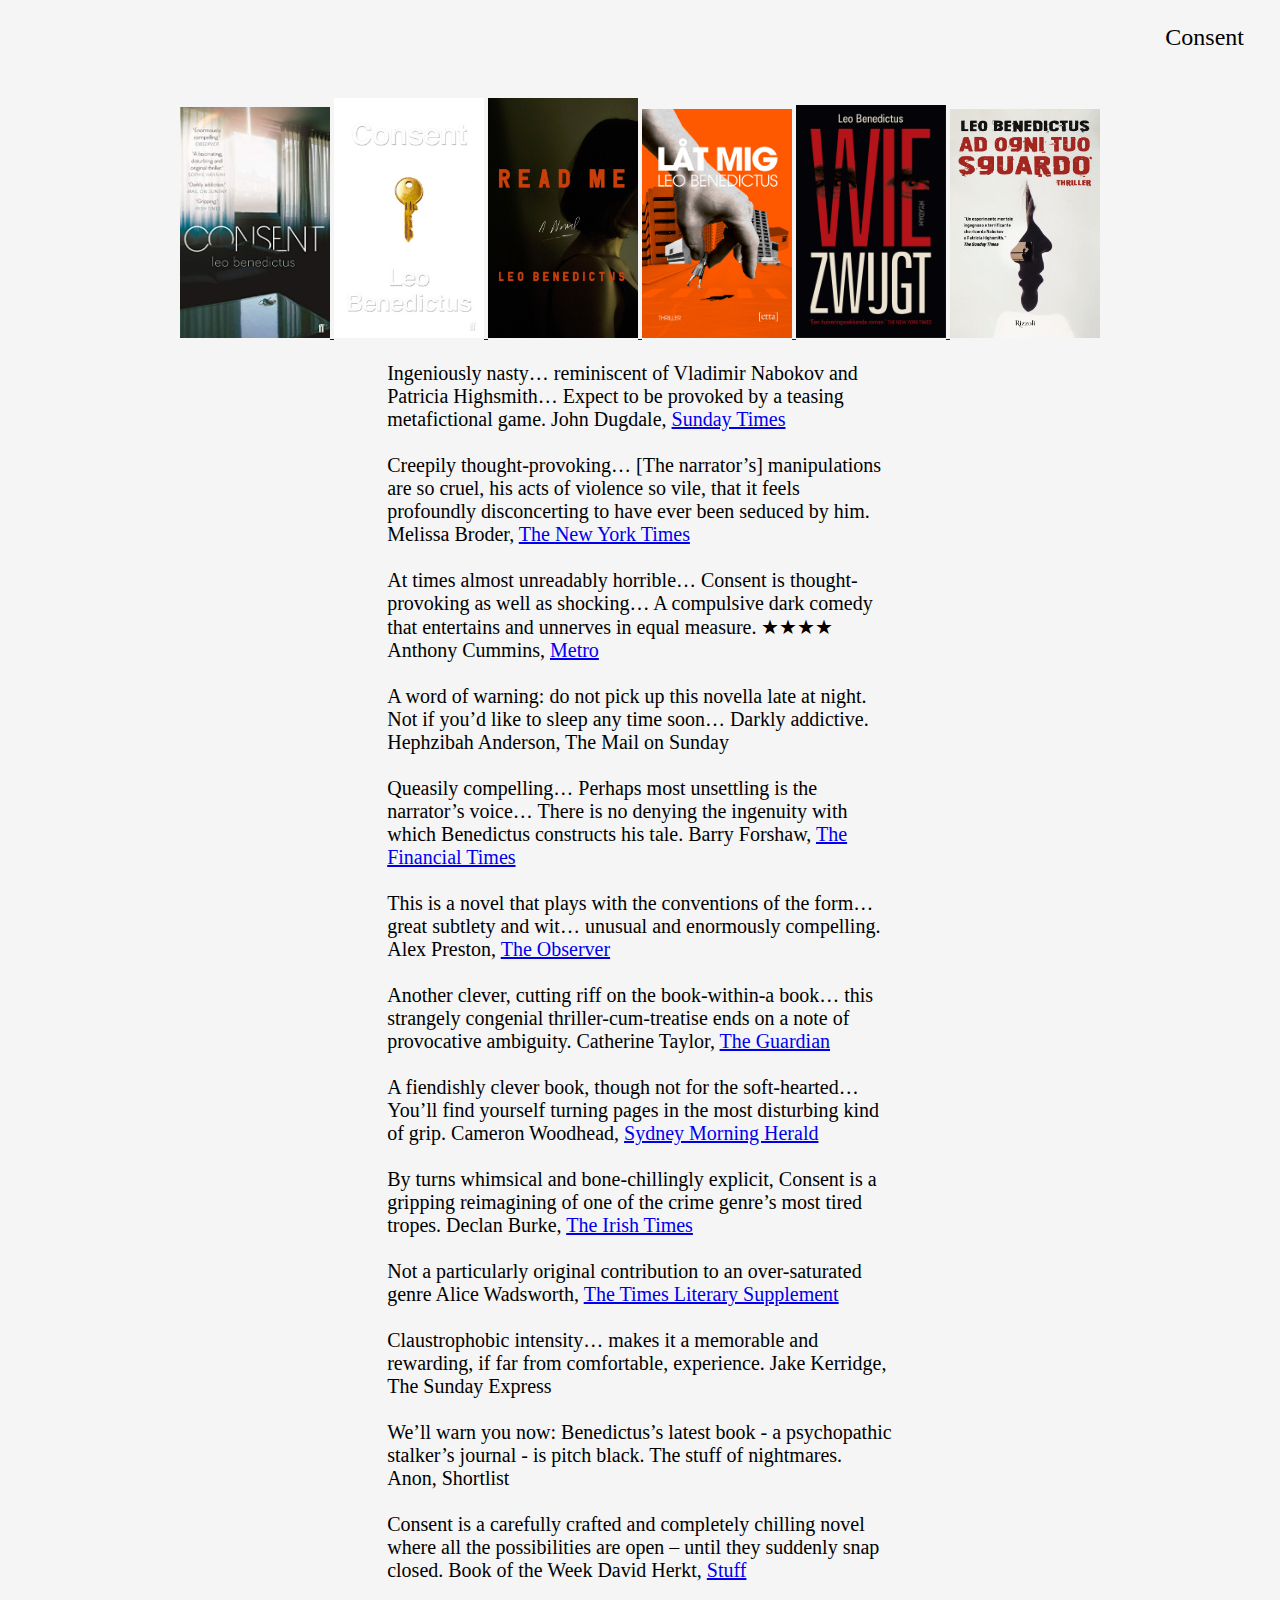
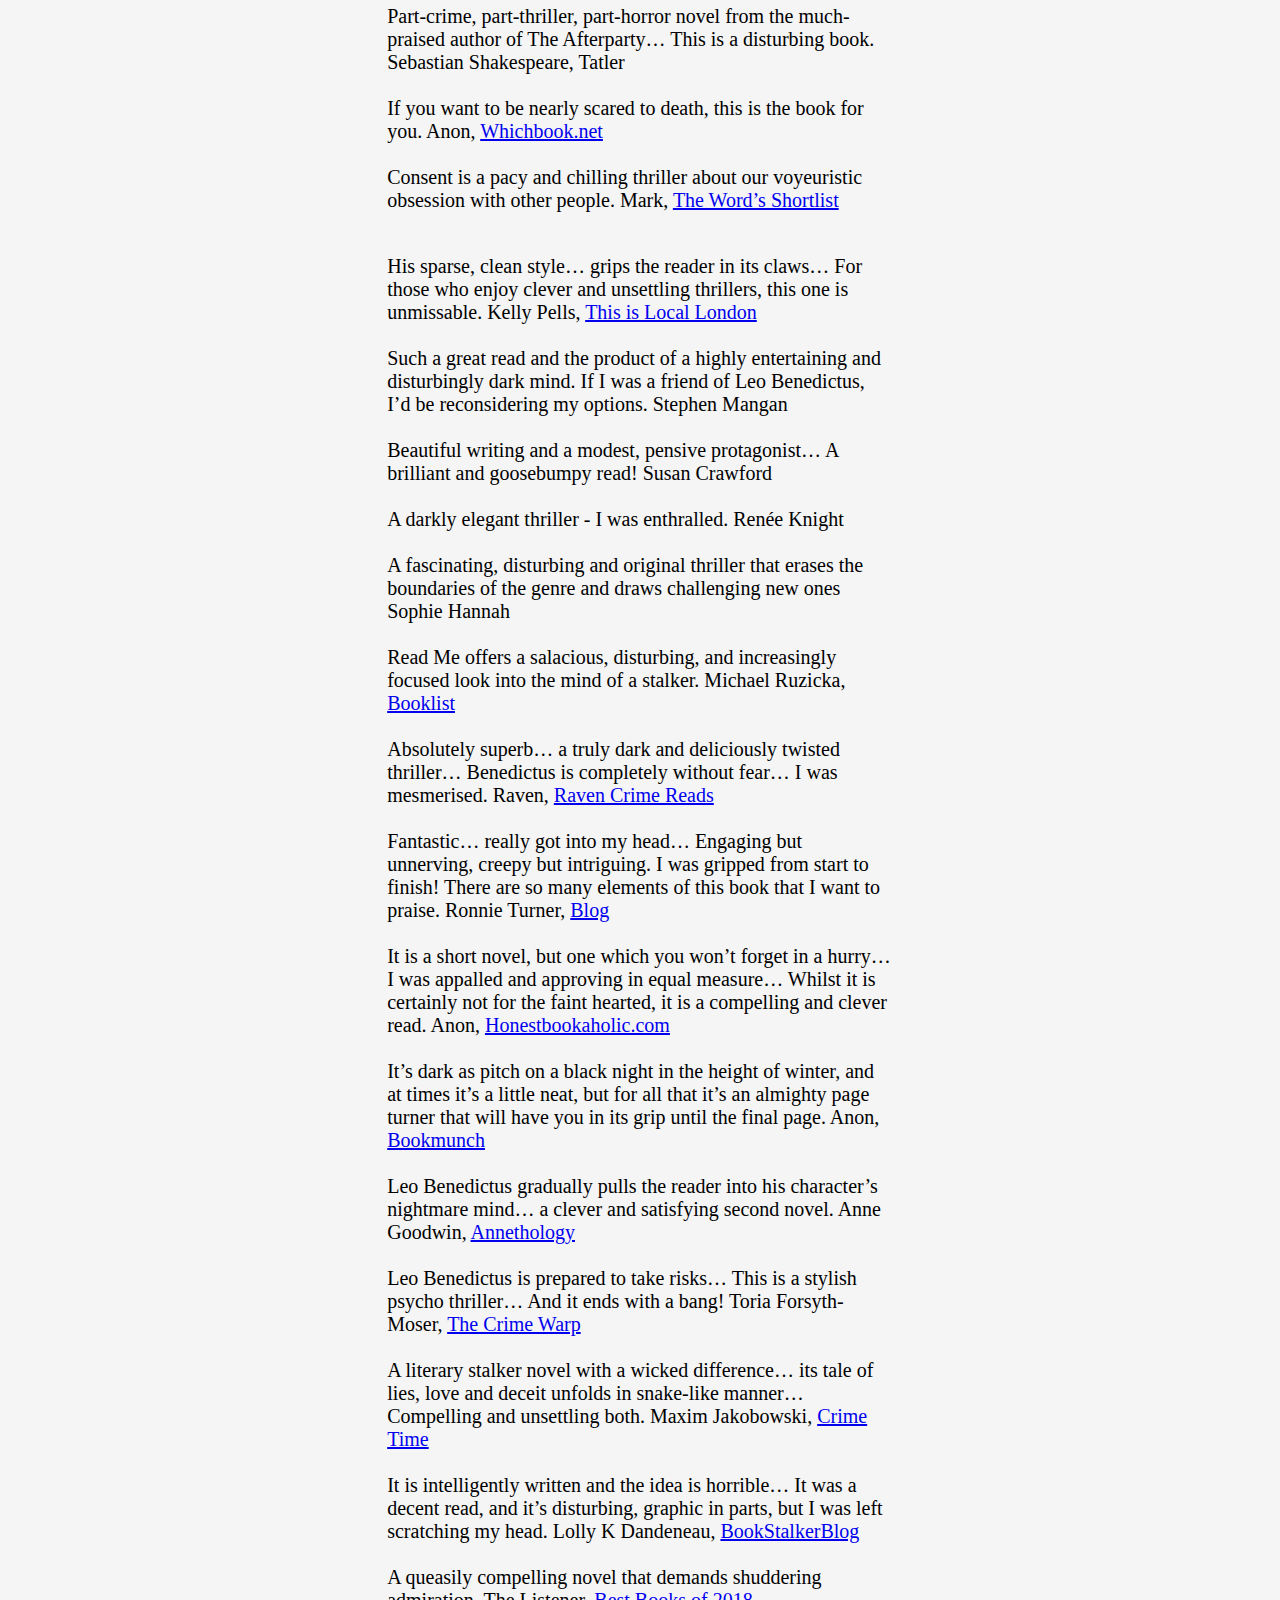
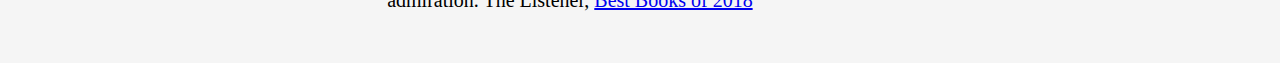
==== index.html @ 4652aa03 "adds the other book covers and fixes some image links (I think)" ====
<!DOCTYPE html>
<html lang="en">
<head>
    <meta charset="UTF-8">
    <meta http-equiv="X-UA-Compatible" content="IE=edge">
    <meta name="viewport" content="width=device-width, initial-scale=1.0">
    <title>Consent / Read Me</title>
    <link rel="stylesheet" href="index.css">
</head>
<body>
    <div class="dropdown">
        <button class="dropbtn">Consent</button>
        <div class="dropdown-content">
          <a href="about.html">About</a>
          <a href="The Afterparty.html">The Afterparty</a>
          <a href="Journalism.html">Journalism</a>
        </div>
    </div>
    <br><br>
    <br><br><br>
    <div class="center">
    <a href="https://www.amazon.co.uk/Consent-Read-Me-Leo-Benedictus-ebook/dp/B076QLG51K/" target="_blank">
        <img src="resources/consent uk pb.jpeg" width="150">
    </a>
    <a href="https://www.amazon.co.uk/Consent-Leo-Benedictus/dp/0571335888/" target="_blank">
        <img src="resources/consent-cover_hb.jpeg" width="150">
    </a>
    <a href="https://www.amazon.com/Read-Me-Novel-Leo-Benedictus/dp/1538711478/" target="_blank">
        <img src="resources/readme-cover.jpeg" width="150">
    </a>
    <a href="https://www.amazon.co.uk/L%C3%A5t-mig-Leo-Benedictus/dp/9187917548/" target="_blank">
        <img src="resources/LÅTMIG_OMSLAG_beskuren.jpeg" width="150">
    </a>
    <a href="https://www.amazon.co.uk/Wie-zwijgt-Dutch-Leo-Benedictus-ebook/dp/B08P64TC7Y" target="_blank">
        <img src="resources/Wie Zwijgt.jpeg" width="150">
    </a>
    <a href="https://www.amazon.co.uk/Ad-ogni-tuo-sguardo-Italian-ebook/dp/B09HSG1JDM" target="_blank">
        <img src="resources/Ad Ogni Tuo Sguardo.jpeg" width="150">
    </a>
    </div>
    <div class="quotes">
    <div class="row">
        <div class="column">
            <p>Ingeniously nasty… reminiscent of Vladimir Nabokov and Patricia Highsmith… Expect to be provoked by a teasing metafictional game.

                John Dugdale, <a href = "https://web.archive.org/web/20190913131425/https://www.thetimes.co.uk/magazine/culture/need-to-know-karen-cleveland-anatomy-scandal-sarah-vaughan-the-wife-alafair-burke-consent-leo-benedictus-thrillers-review-p602w8ktl">Sunday Times</a><br><br>
            Creepily thought-provoking… [The narrator’s] manipulations are so cruel, his acts of violence so vile, that it feels profoundly disconcerting to have ever been seduced by him.
            
                Melissa Broder, <a href="https://www.nytimes.com/2018/08/29/books/review/read-me-leo-benedictus.html?smid=tw-nytbooks&smtyp=cur">The New York Times</a><br><br>
            At times almost unreadably horrible… Consent is thought-provoking as well as shocking… A compulsive dark comedy that entertains and unnerves in equal measure. ★★★★
            
                Anthony Cummins, <a href="https://web.archive.org/web/20190913131425/https://www.metro.news/metro-book-chat-stalkers-tale-of-gender-relations/916653/">Metro</a><br><br>
            A word of warning: do not pick up this novella late at night. Not if you’d like to sleep any time soon… Darkly addictive.
            
                Hephzibah Anderson, The Mail on Sunday<br><br>
            Queasily compelling… Perhaps most unsettling is the narrator’s voice… There is no denying the ingenuity with which Benedictus constructs his tale.
            
                Barry Forshaw, <a href = "https://web.archive.org/web/20190913131425/https://www.ft.com/content/a922c8a4-2878-11e8-9274-2b13fccdc744">The Financial Times</a><br><br>
            This is a novel that plays with the conventions of the form… great subtlety and wit… unusual and enormously compelling.
            
                Alex Preston, <a href="https://web.archive.org/web/20190913131425/https://www.theguardian.com/books/2018/jan/21/consent-by-leo-benedictus-fear-by-dirk-kurbjuweit-review">The Observer</a><br><br>
            Another clever, cutting riff on the book-within-a book… this strangely congenial thriller-cum-treatise ends on a note of provocative ambiguity.
            
                Catherine Taylor, <a href ="https://web.archive.org/web/20190913131425/https://www.theguardian.com/books/2018/jan/25/consent-leo-benedictus-review?CMP=twt_books_b-gdnbooks">The Guardian</a><br><br>
            A fiendishly clever book, though not for the soft-hearted… You’ll find yourself turning pages in the most disturbing kind of grip.
            
                Cameron Woodhead, <a href="https://web.archive.org/web/20190913131425/https://www.smh.com.au/entertainment/books/consent-review-leo-benedictus-psychological-thriller-grips-in-a-disturbing-way-20180226-h0wn7t.html?utm_medium=rss&utm_source=rss_feed">Sydney Morning Herald</a><br><br>
            By turns whimsical and bone-chillingly explicit, Consent is a gripping reimagining of one of the crime genre’s most tired tropes.
            
                Declan Burke, <a href="https://web.archive.org/web/20190913131425/https://www.irishtimes.com/culture/books/crime-fiction-highlights-the-woman-in-the-window-genuine-fraud-the-long-silence-one-good-reason-consent-1.3398746">The Irish Times</a><br><br>
            Not a particularly original contribution to an over-saturated genre
            
                Alice Wadsworth, <a href="https://web.archive.org/web/20190913131425/https://www.the-tls.co.uk/articles/private/observation-benedictus/">The Times Literary Supplement</a><br><br>
            Claustrophobic intensity… makes it a memorable and rewarding, if far from comfortable, experience.
            
                Jake Kerridge, The Sunday Express<br><br>
            We’ll warn you now: Benedictus’s latest book - a psychopathic stalker’s journal - is pitch black. The stuff of nightmares.
            
                Anon, Shortlist<br><br>
            Consent is a carefully crafted and completely chilling novel where all the possibilities are open – until they suddenly snap closed. Book of the Week
            
                David Herkt, <a href="https://web.archive.org/web/20190913131425/https://www.stuff.co.nz/life-style/life/102779245/book-of-the-week-april-7-2018">Stuff</a><br><br>
            Part-crime, part-thriller, part-horror novel from the much-praised author of The Afterparty… This is a disturbing book.
            
                Sebastian Shakespeare, Tatler<br><br>
            If you want to be nearly scared to death, this is the book for you.
            
                Anon, <a href="https://web.archive.org/web/20190913131425/https://www.whichbook.net/book.aspx?id=12172">Whichbook.net</a><br><br>
            Consent is a pacy and chilling thriller about our voyeuristic obsession with other people.
                Mark, <a href="https://web.archive.org/web/20190913131425/http://wordsshortlist.blogspot.co.uk/2018/05/consent-by-leo-benedictus.html">The Word’s Shortlist</a><br><br>
        </div>
       <div class="column">
            His sparse, clean style… grips the reader in its claws… For those who enjoy clever and unsettling thrillers, this one is unmissable.
            
                Kelly Pells, <a href="https://web.archive.org/web/20190913131425/http://www.thisislocallondon.co.uk/news/16052157.Clever_and_unsettling_thriller_from_Guardian_journalist/">This is Local London</a><br><br>
            Such a great read and the product of a highly entertaining and disturbingly dark mind. If I was a friend of Leo Benedictus, I’d be reconsidering my options.
            
                Stephen Mangan<br><br>
            Beautiful writing and a modest, pensive protagonist… A brilliant and goosebumpy read!
            
                Susan Crawford<br><br>
            A darkly elegant thriller - I was enthralled.
            
                Renée Knight<br><br>
            A fascinating, disturbing and original thriller that erases the boundaries of the genre and draws challenging new ones
            
                Sophie Hannah<br><br>
            Read Me offers a salacious, disturbing, and increasingly focused look into the mind of a stalker.
            
                Michael Ruzicka, <a href="https://web.archive.org/web/20190913131425/https://www.booklistonline.com/Read-Me-Leo-Benedictus/pid=9497268">Booklist</a><br><br>
            Absolutely superb… a truly dark and deliciously twisted thriller… Benedictus is completely without fear… I was mesmerised.
            
                Raven, <a href="https://web.archive.org/web/20190913131425/https://ravencrimereads.wordpress.com/2018/03/15/theres-always-someone-watching-leo-benedictus-consent-james-lasdun-the-fall-guy/">Raven Crime Reads</a><br><br>
            Fantastic… really got into my head… Engaging but unnerving, creepy but intriguing. I was gripped from start to finish! There are so many elements of this book that I want to praise.
            
                Ronnie Turner, <a href="https://web.archive.org/web/20190913131425/https://ronnieturner.wordpress.com/2018/02/21/consent-by-leo-benedictus-bookreview-consent/">Blog</a><br><br>
            It is a short novel, but one which you won’t forget in a hurry… I was appalled and approving in equal measure… Whilst it is certainly not for the faint hearted, it is a compelling and clever read.
            
                Anon, <a href="https://web.archive.org/web/20190913131425/http://honestbookaholic.com/review-of-consent-by-leo-benedictus/">Honestbookaholic.com</a><br><br>
            It’s dark as pitch on a black night in the height of winter, and at times it’s a little neat, but for all that it’s an almighty page turner that will have you in its grip until the final page.
            
                Anon, <a href="https://web.archive.org/web/20190913131425/https://bookmunch.wordpress.com/2018/02/06/dark-as-pitch-on-a-black-night-in-the-height-of-winter-consent-by-leo-benedictus/">Bookmunch</a><br><br>
            Leo Benedictus gradually pulls the reader into his character’s nightmare mind… a clever and satisfying second novel.
            
                Anne Goodwin, <a href="https://web.archive.org/web/20190913131425/http://annegoodwin.weebly.com/annecdotal/people-studies-sight-consent">Annethology</a><br><br>
            Leo Benedictus is prepared to take risks… This is a stylish psycho thriller… And it ends with a bang!
            
                Toria Forsyth-Moser, <a href="https://web.archive.org/web/20190913131425/http://thecrimewarp.blogspot.co.uk/2018/02/consent-by-leo-benedictus-book-review.html">The Crime Warp</a><br><br>
            A literary stalker novel with a wicked difference… its tale of lies, love and deceit unfolds in snake-like manner… Compelling and unsettling both.
            
                Maxim Jakobowski, <a href="https://web.archive.org/web/20190913131425/http://www.crimetime.co.uk/max-maxim-jakubowski-new-crime-2/">Crime Time</a><br><br>
            It is intelligently written and the idea is horrible… It was a decent read, and it’s disturbing, graphic in parts, but I was left scratching my head.
            
                Lolly K Dandeneau, <a href="https://web.archive.org/web/20190913131425/https://bookstalkerblog.wordpress.com/2018/06/06/read-me-a-novel-by-leo-benedictus/">BookStalkerBlog</a><br><br>
            A queasily compelling novel that demands shuddering admiration.
            
                The Listener, <a href="https://web.archive.org/web/20190913131425/https://www.noted.co.nz/culture/books/100-best-books-of-2018-listener/">Best Books of 2018</a><br><br></p>
       </div>
    </div>
    </div>
</body>
</html>
---- index.css ----
body {
  background-color: whitesmoke;
}

p {
  font-family: Garamond;
}

.quotes {
    overflow: hidden;
    margin: 0 30%;
    text-align: left;
    font-size: 20px;
}

.center {
    display: block;
    text-align: center;
}

.column {
    float: left;
}

.row {
    margin: auto;
}

/* Clear floats after the columns */
.row:after {
    content: "";
    display: table;
    clear: both;
    margin: auto;
}

/* Dropdown Button */
.dropbtn {
    color: black;
    background-color: whitesmoke;
    padding: 16px;
    font-size: 24px;
    border: none;
    font-family: Garamond;
}
  
  /* The container <div> - needed to position the dropdown content */
  .dropdown {
    position: absolute;
    display: inline-block;
    right: 20px;
  }
  
  /* Dropdown Content (Hidden by Default) */
  .dropdown-content {
    display: none;
    position: absolute;
    min-width: 200px;
    box-shadow: 0px 8px 16px 0px rgba(0,0,0,0.2);
    z-index: 1;
    right: 0px;
    font-family: Garamond
  }
  
  /* Links inside the dropdown */
  .dropdown-content a {
    color: black;
    font-size: 24px;
    padding: 12px 16px;
    text-decoration: none;
    display: block;
    text-align: right;
    font-family: Garamond
  }
  
  /* Change color of dropdown links on hover */
  .dropdown-content a:hover {color: gray;}
  
  /* Show the dropdown menu on hover */
  .dropdown:hover .dropdown-content {display: block;}
  
  /* Change the background color of the dropdown button when the dropdown content is shown */
  .dropdown:hover .dropbtn {background-color: whitesmoke;}

.plain {
    font-family: Garamond;
    text-align: left;
    margin: 0 30%;
    font-size: 20px;
}
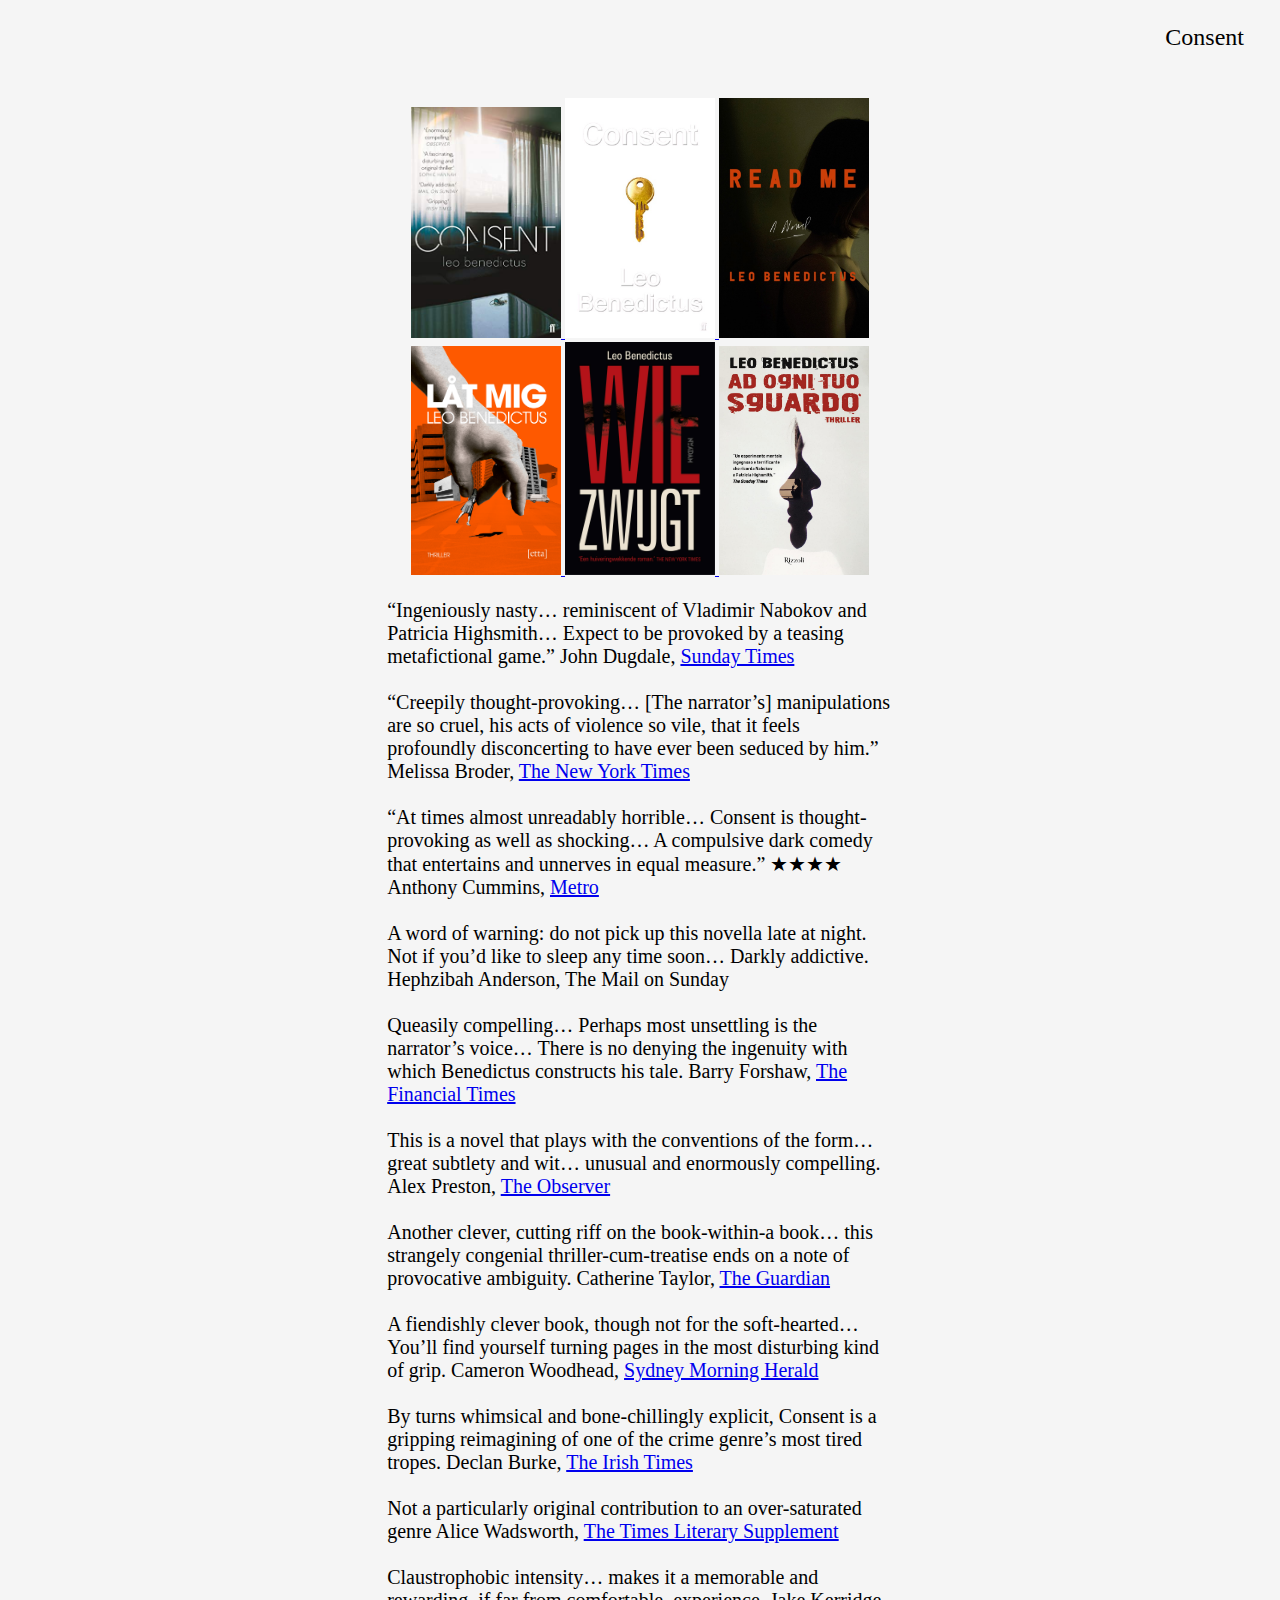
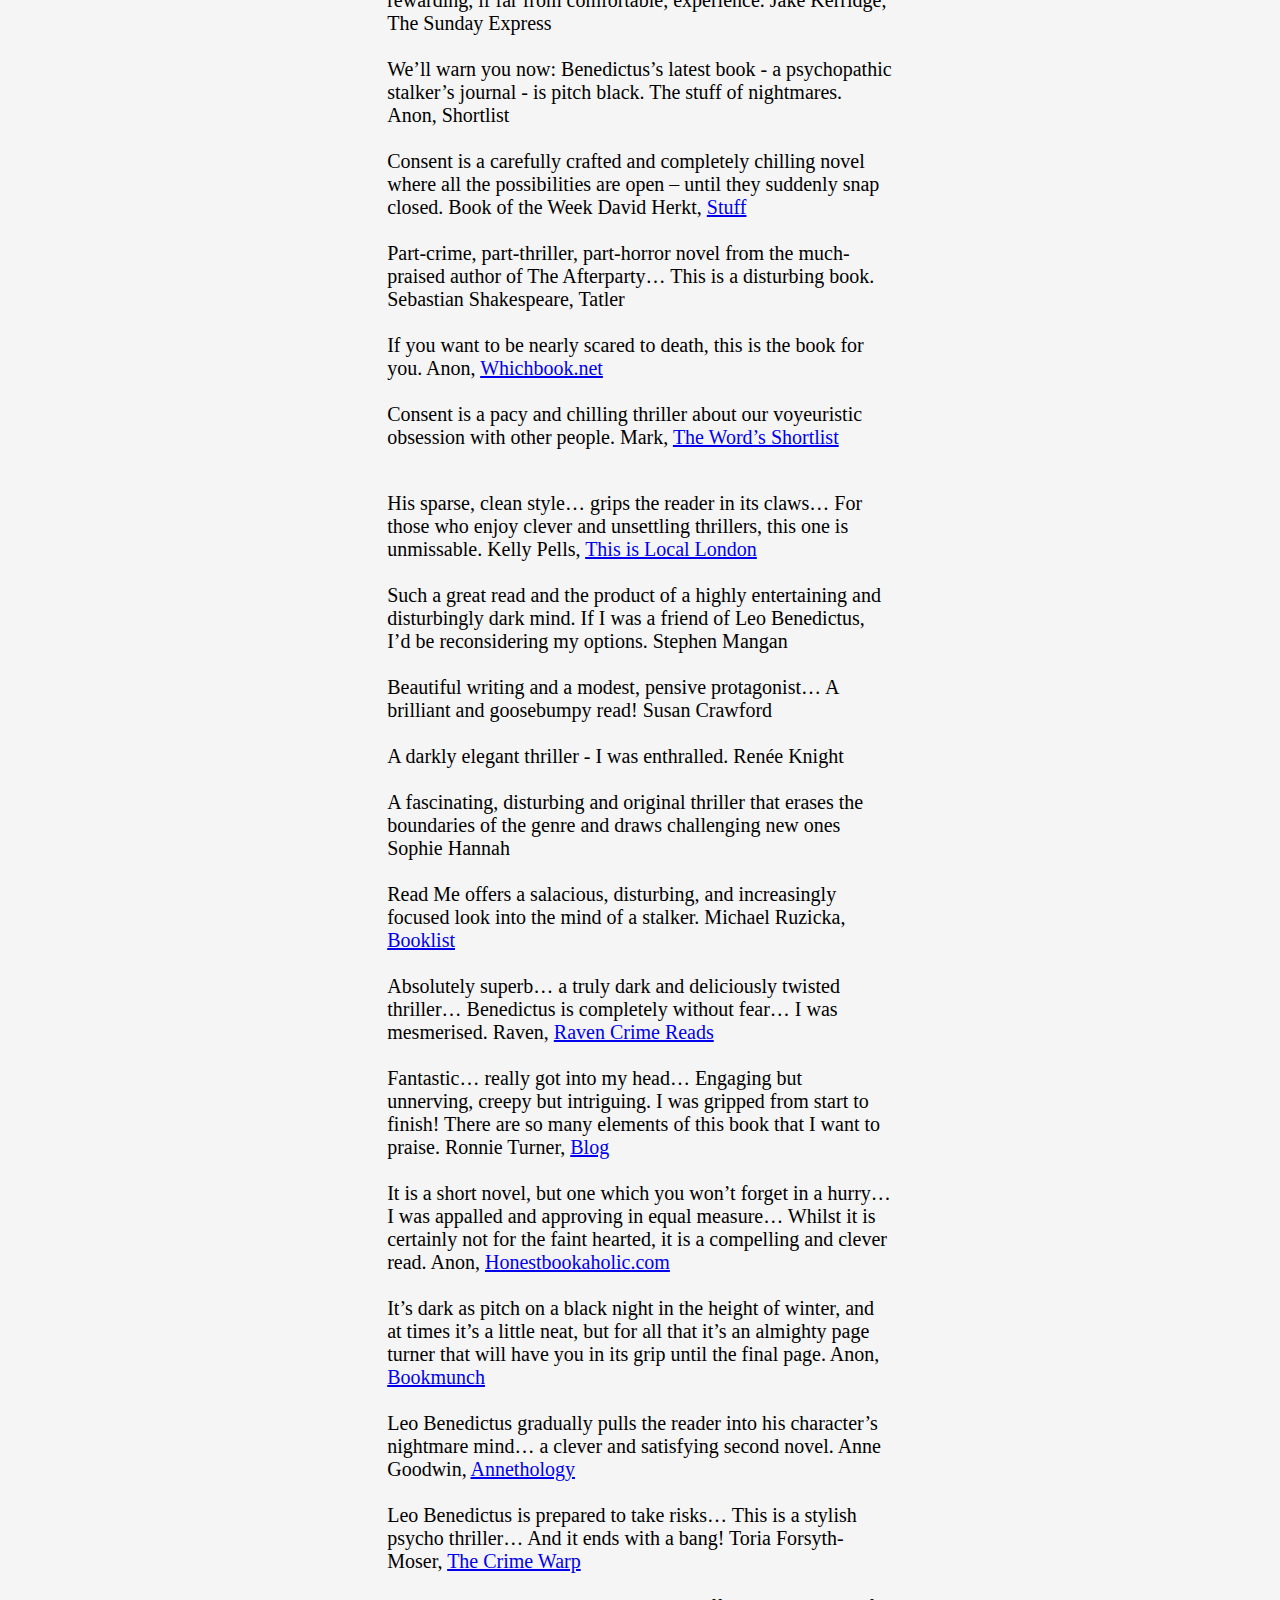
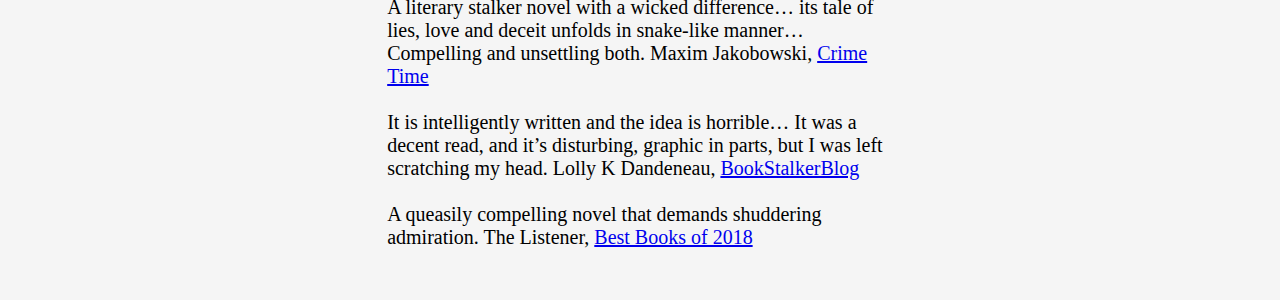
==== commit 840b5d44: "fixes a few quotes, still can remove the weird underline" ====
--- a/index.html
+++ b/index.html
@@ -13,42 +13,43 @@
         <div class="dropdown-content">
           <a href="about.html">About</a>
           <a href="The Afterparty.html">The Afterparty</a>
-          <a href="Journalism.html">Journalism</a>
+          <a href="journalism.html">Journalism</a>
         </div>
     </div>
     <br><br>
     <br><br><br>
     <div class="center">
     <a href="https://www.amazon.co.uk/Consent-Read-Me-Leo-Benedictus-ebook/dp/B076QLG51K/" target="_blank">
-        <img src="resources/consent uk pb.jpeg" width="150">
-    </a>
+    <img src="resources/consent uk pb.jpeg" width="150">
+    </a> 
     <a href="https://www.amazon.co.uk/Consent-Leo-Benedictus/dp/0571335888/" target="_blank">
-        <img src="resources/consent-cover_hb.jpeg" width="150">
+    <img src="resources/consent-cover_hb.jpeg" width="150">
     </a>
     <a href="https://www.amazon.com/Read-Me-Novel-Leo-Benedictus/dp/1538711478/" target="_blank">
-        <img src="resources/readme-cover.jpeg" width="150">
+    <img src="resources/readme-cover.jpeg" width="150">
     </a>
+    <br>
     <a href="https://www.amazon.co.uk/L%C3%A5t-mig-Leo-Benedictus/dp/9187917548/" target="_blank">
-        <img src="resources/LÅTMIG_OMSLAG_beskuren.jpeg" width="150">
+    <img src="resources/LÅTMIG_OMSLAG_beskuren.jpeg" width="150">
     </a>
     <a href="https://www.amazon.co.uk/Wie-zwijgt-Dutch-Leo-Benedictus-ebook/dp/B08P64TC7Y" target="_blank">
-        <img src="resources/Wie Zwijgt.jpeg" width="150">
+    <img src="resources/Wie Zwijgt.jpeg" width="150">
     </a>
     <a href="https://www.amazon.co.uk/Ad-ogni-tuo-sguardo-Italian-ebook/dp/B09HSG1JDM" target="_blank">
-        <img src="resources/Ad Ogni Tuo Sguardo.jpeg" width="150">
+    <img src="resources/Ad Ogni Tuo Sguardo.jpeg" width="150">
     </a>
     </div>
     <div class="quotes">
     <div class="row">
         <div class="column">
-            <p>Ingeniously nasty… reminiscent of Vladimir Nabokov and Patricia Highsmith… Expect to be provoked by a teasing metafictional game.
-
+            <p>
+                “Ingeniously nasty… reminiscent of Vladimir Nabokov and Patricia Highsmith… Expect to be provoked by a teasing metafictional game.”
                 John Dugdale, <a href = "https://web.archive.org/web/20190913131425/https://www.thetimes.co.uk/magazine/culture/need-to-know-karen-cleveland-anatomy-scandal-sarah-vaughan-the-wife-alafair-burke-consent-leo-benedictus-thrillers-review-p602w8ktl">Sunday Times</a><br><br>
-            Creepily thought-provoking… [The narrator’s] manipulations are so cruel, his acts of violence so vile, that it feels profoundly disconcerting to have ever been seduced by him.
             
+                “Creepily thought-provoking… [The narrator’s] manipulations are so cruel, his acts of violence so vile, that it feels profoundly disconcerting to have ever been seduced by him.”
                 Melissa Broder, <a href="https://www.nytimes.com/2018/08/29/books/review/read-me-leo-benedictus.html?smid=tw-nytbooks&smtyp=cur">The New York Times</a><br><br>
-            At times almost unreadably horrible… Consent is thought-provoking as well as shocking… A compulsive dark comedy that entertains and unnerves in equal measure. ★★★★
             
+                “At times almost unreadably horrible… Consent is thought-provoking as well as shocking… A compulsive dark comedy that entertains and unnerves in equal measure.” ★★★★
                 Anthony Cummins, <a href="https://web.archive.org/web/20190913131425/https://www.metro.news/metro-book-chat-stalkers-tale-of-gender-relations/916653/">Metro</a><br><br>
             A word of warning: do not pick up this novella late at night. Not if you’d like to sleep any time soon… Darkly addictive.
             
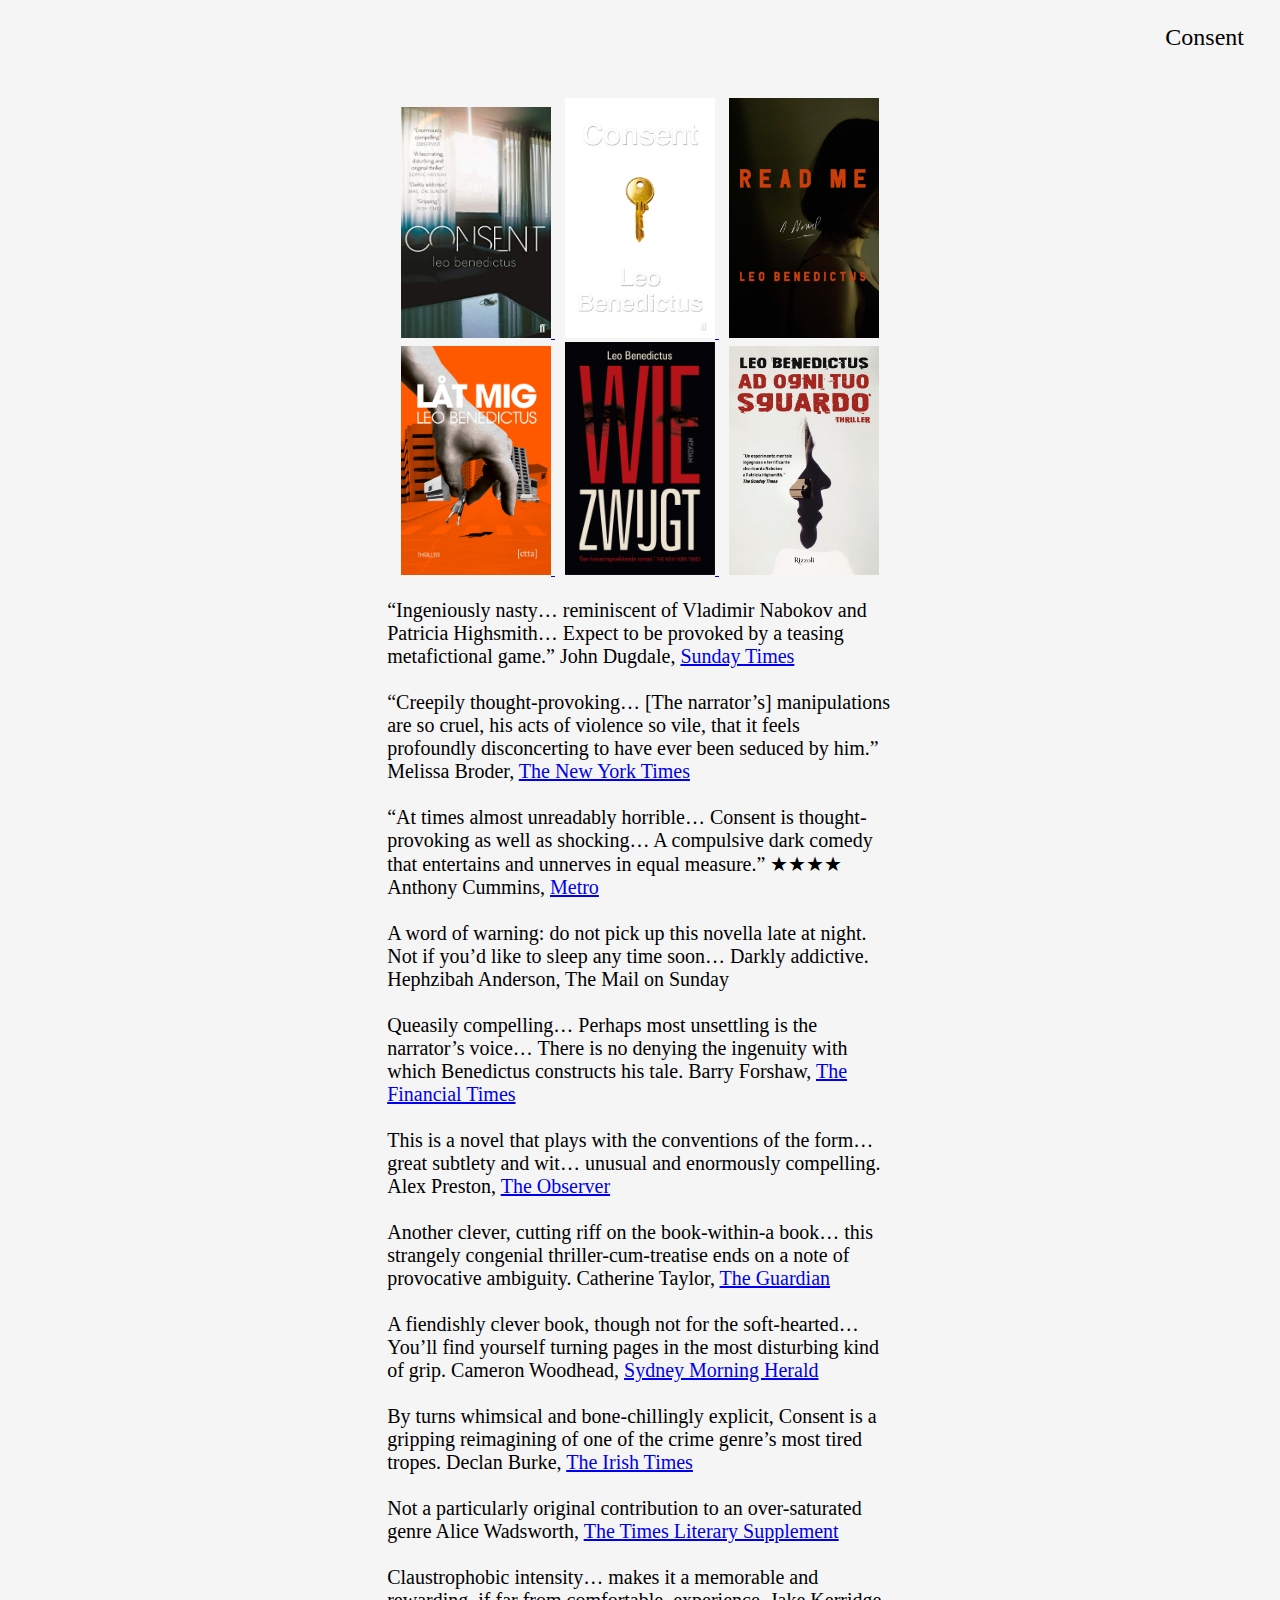
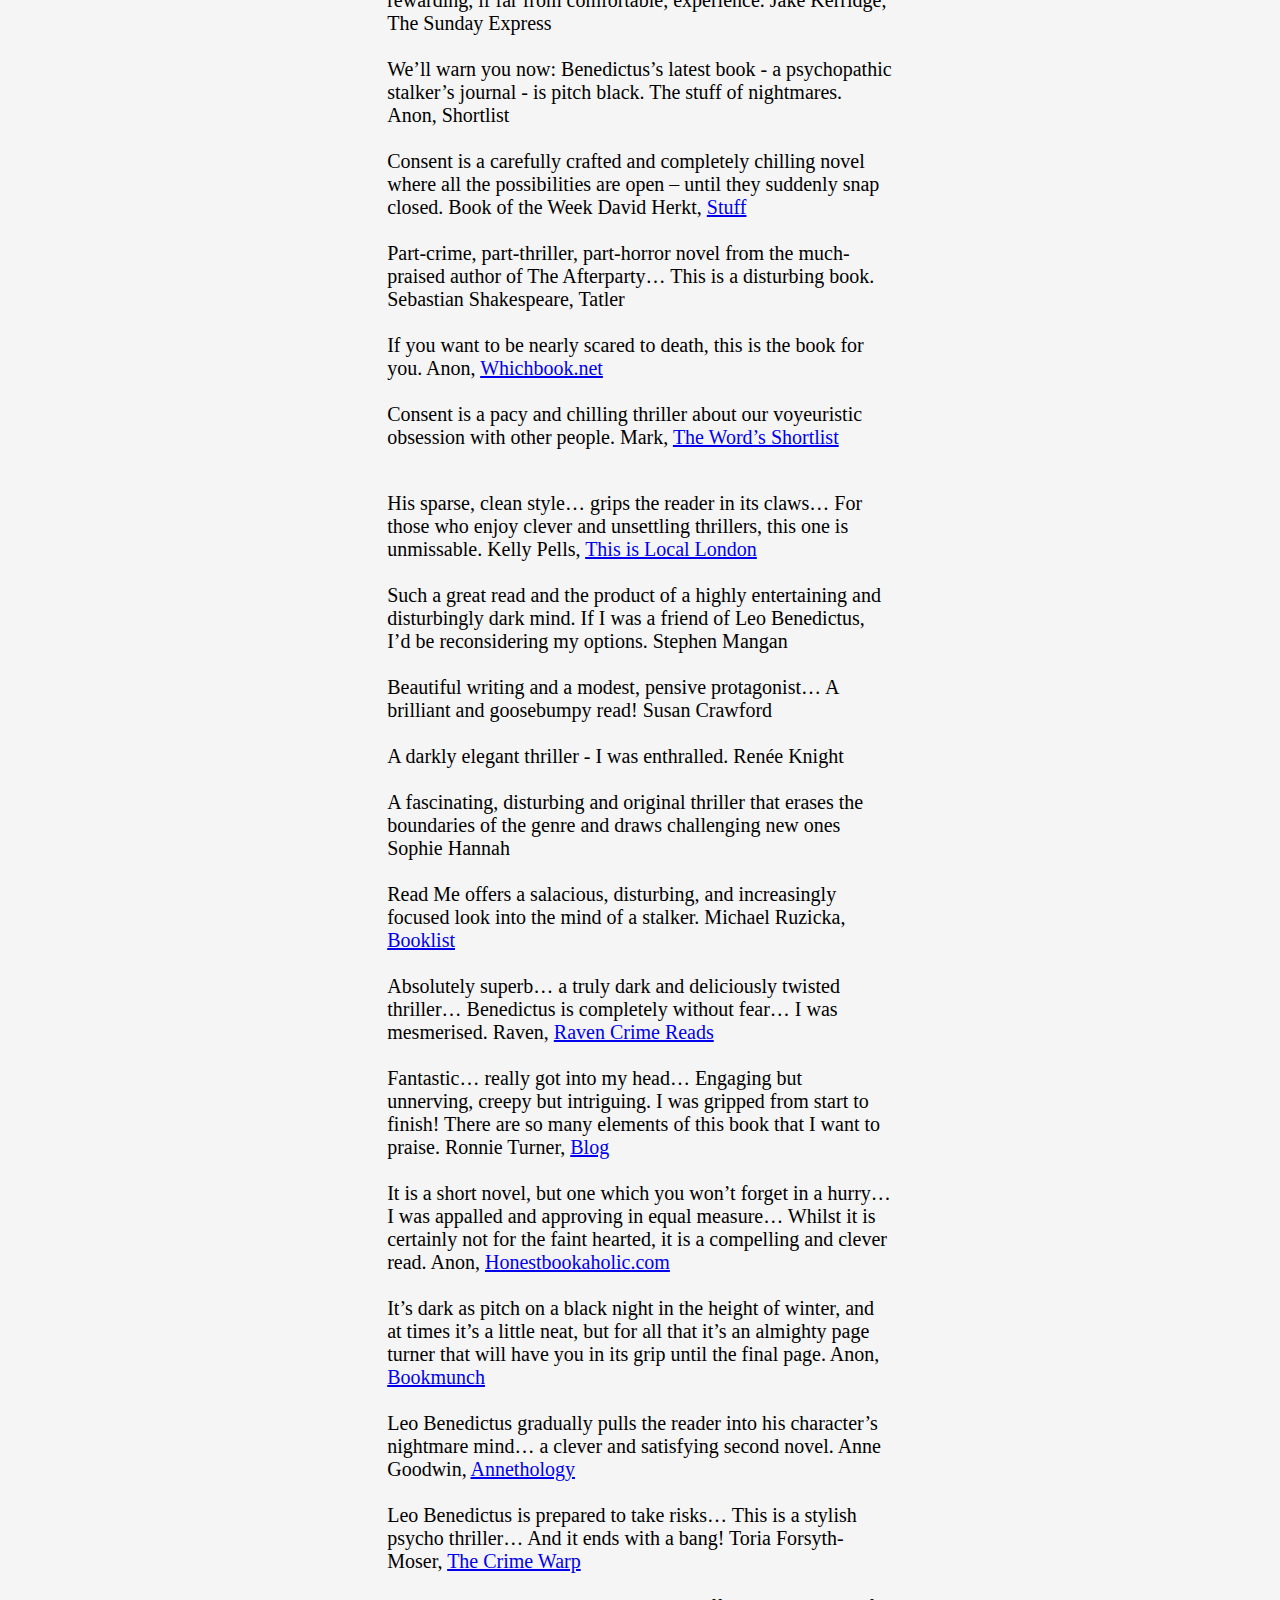
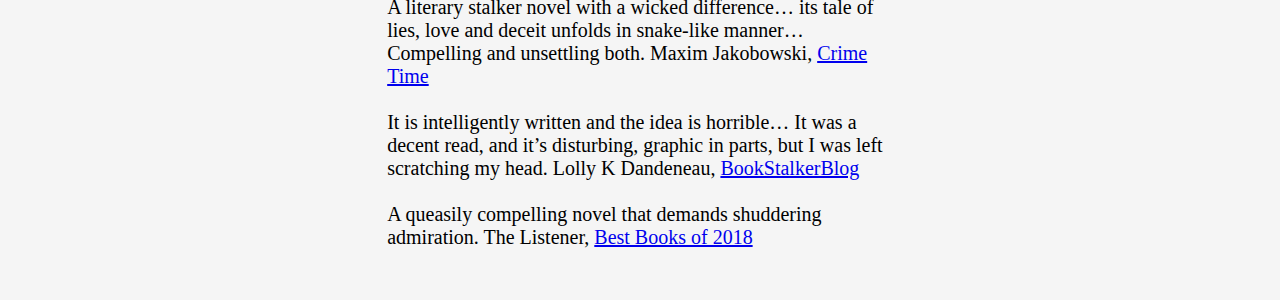
==== commit bb12e581: "hopefully fixes the invisible menu problem" ====
--- a/index.html
+++ b/index.html
@@ -19,23 +19,22 @@
     <br><br>
     <br><br><br>
     <div class="center">
-    <a href="https://www.amazon.co.uk/Consent-Read-Me-Leo-Benedictus-ebook/dp/B076QLG51K/" target="_blank">
+    <a class="cover" href="https://www.amazon.co.uk/Consent-Read-Me-Leo-Benedictus-ebook/dp/B076QLG51K/" target="_blank">
     <img src="resources/consent uk pb.jpeg" width="150">
     </a> 
-    <a href="https://www.amazon.co.uk/Consent-Leo-Benedictus/dp/0571335888/" target="_blank">
+    <a class="cover" href="https://www.amazon.co.uk/Consent-Leo-Benedictus/dp/0571335888/" target="_blank">
     <img src="resources/consent-cover_hb.jpeg" width="150">
     </a>
-    <a href="https://www.amazon.com/Read-Me-Novel-Leo-Benedictus/dp/1538711478/" target="_blank">
+    <a class="cover" href="https://www.amazon.com/Read-Me-Novel-Leo-Benedictus/dp/1538711478/" target="_blank">
     <img src="resources/readme-cover.jpeg" width="150">
     </a>
-    <br>
-    <a href="https://www.amazon.co.uk/L%C3%A5t-mig-Leo-Benedictus/dp/9187917548/" target="_blank">
+    <a class="cover" href="https://www.amazon.co.uk/L%C3%A5t-mig-Leo-Benedictus/dp/9187917548/" target="_blank">
     <img src="resources/LÅTMIG_OMSLAG_beskuren.jpeg" width="150">
     </a>
-    <a href="https://www.amazon.co.uk/Wie-zwijgt-Dutch-Leo-Benedictus-ebook/dp/B08P64TC7Y" target="_blank">
+    <a class="cover" href="https://www.amazon.co.uk/Wie-zwijgt-Dutch-Leo-Benedictus-ebook/dp/B08P64TC7Y" target="_blank">
     <img src="resources/Wie Zwijgt.jpeg" width="150">
     </a>
-    <a href="https://www.amazon.co.uk/Ad-ogni-tuo-sguardo-Italian-ebook/dp/B09HSG1JDM" target="_blank">
+    <a class="cover" href="https://www.amazon.co.uk/Ad-ogni-tuo-sguardo-Italian-ebook/dp/B09HSG1JDM" target="_blank">
     <img src="resources/Ad Ogni Tuo Sguardo.jpeg" width="150">
     </a>
     </div>
--- a/index.css
+++ b/index.css
@@ -11,11 +11,17 @@
     margin: 0 30%;
     text-align: left;
     font-size: 20px;
+    min-width: 500px;
+}
+
+.cover {
+  padding: 5px;
 }
 
 .center {
     display: block;
     text-align: center;
+    margin: 0 30%;
 }
 
 .column {
@@ -24,6 +30,7 @@
 
 .row {
     margin: auto;
+    min-width: 200px;
 }
 
 /* Clear floats after the columns */
@@ -49,6 +56,8 @@
     position: absolute;
     display: inline-block;
     right: 20px;
+    background-color: whitesmoke;
+    opacity: 1;
   }
   
   /* Dropdown Content (Hidden by Default) */
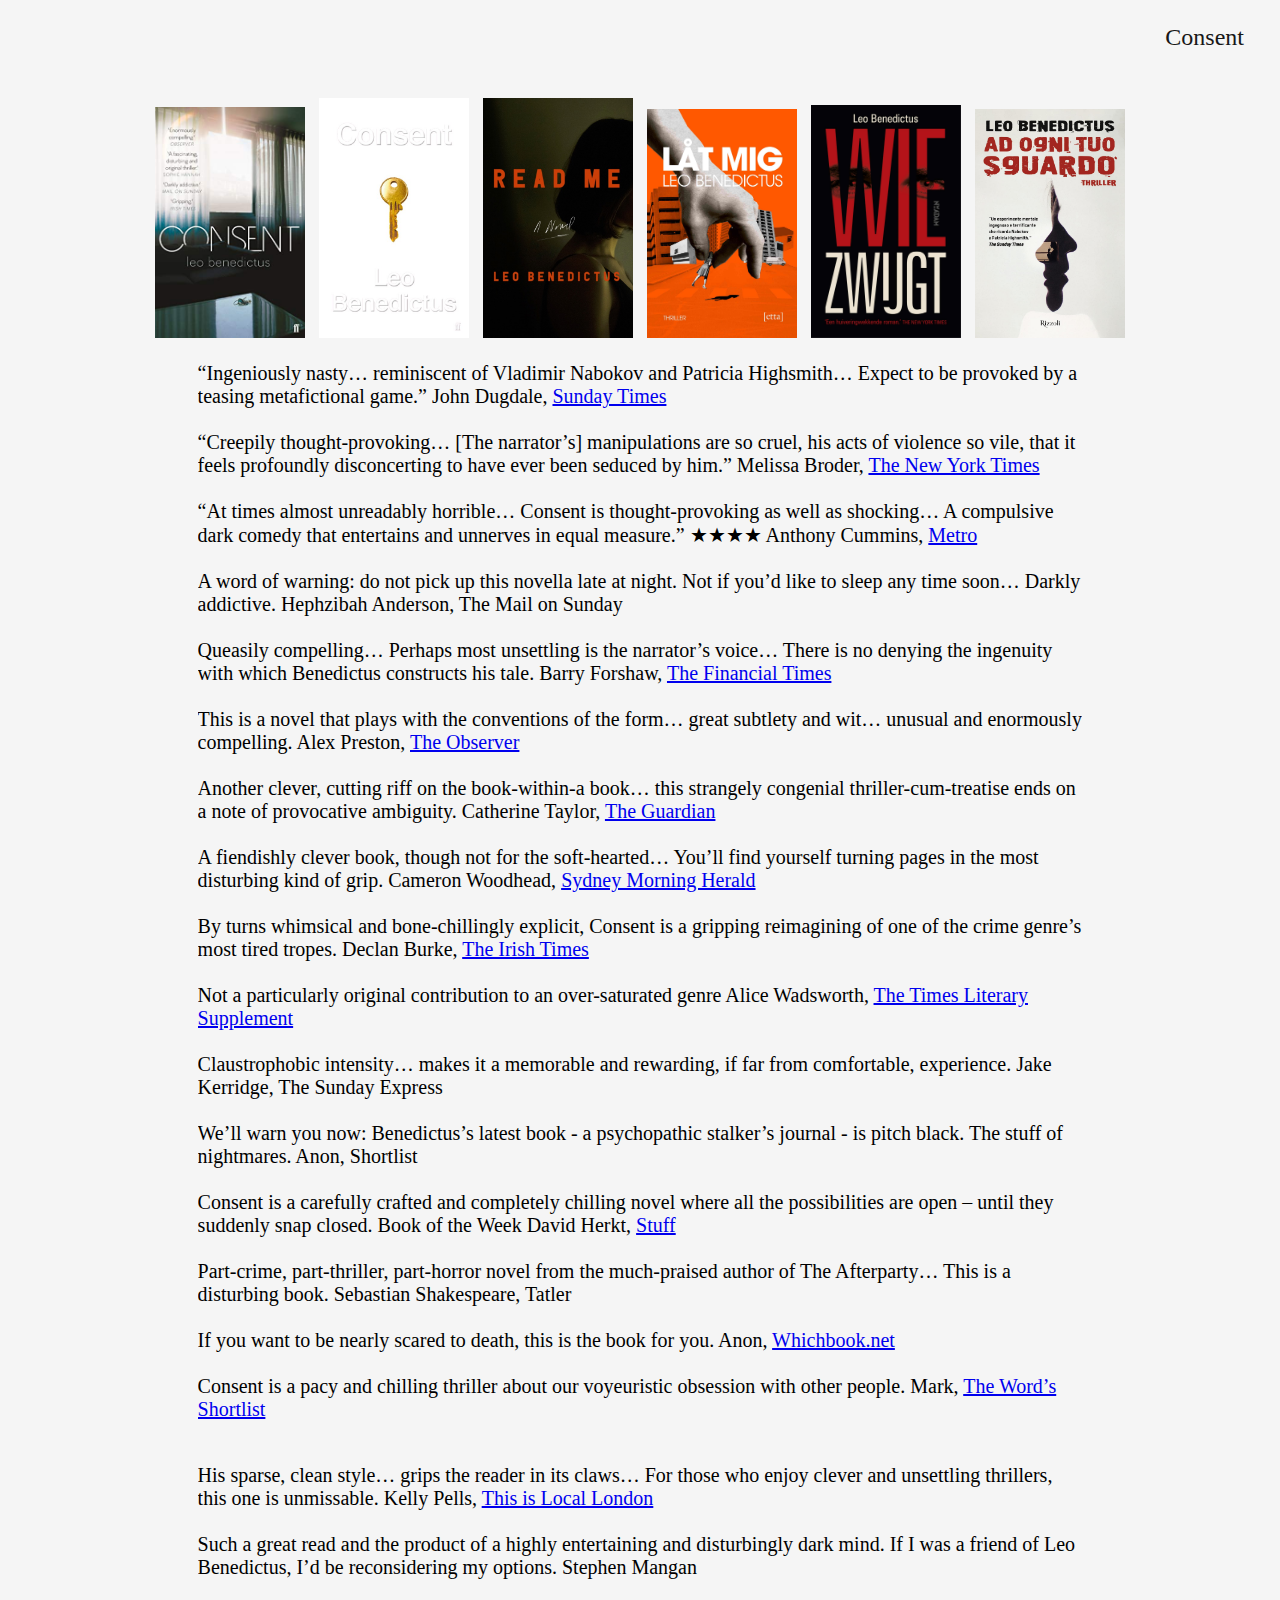
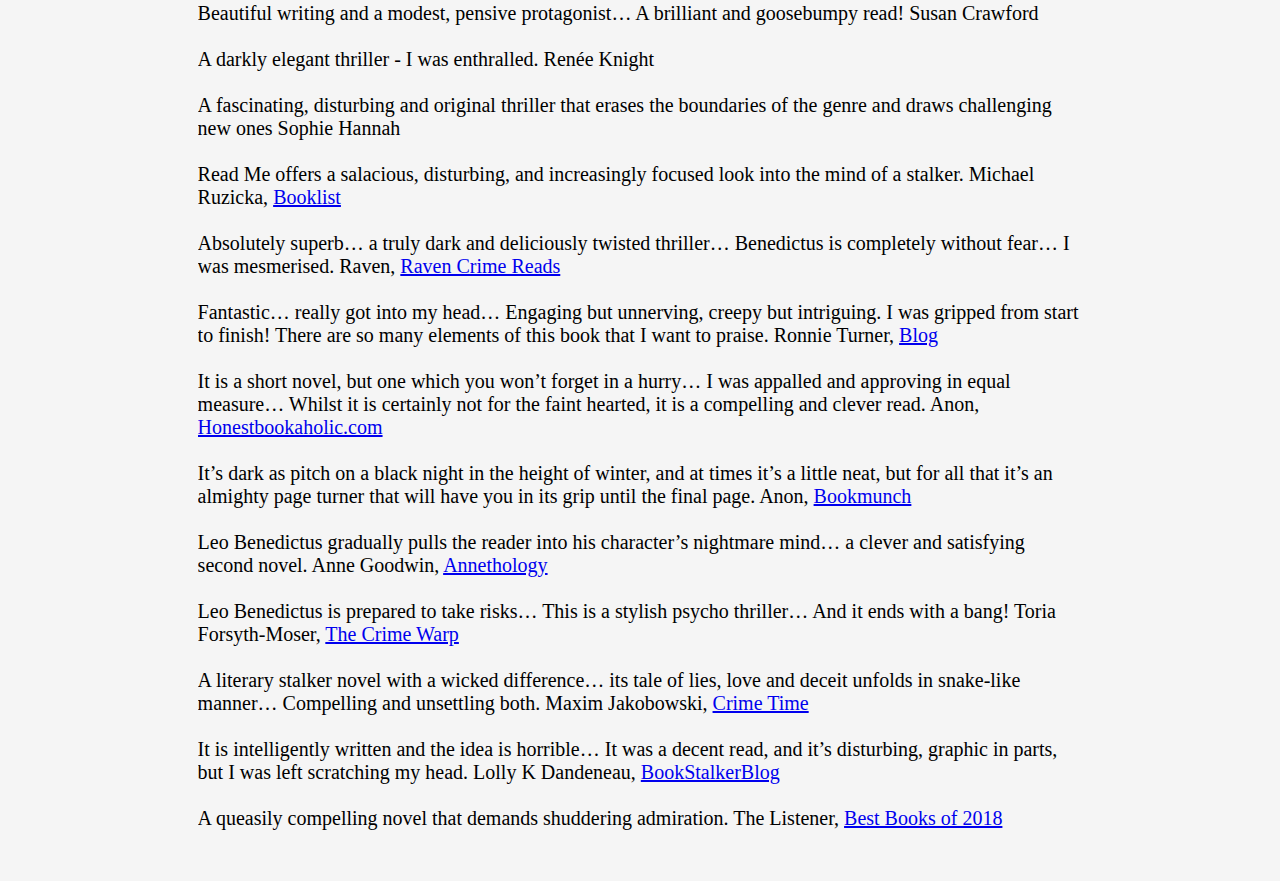
==== commit 918e1a3f: "adds google analytics" ====
--- a/index.html
+++ b/index.html
@@ -7,6 +7,15 @@
     <title>Consent / Read Me</title>
     <link rel="stylesheet" href="index.css">
 </head>
+<!-- Google tag (gtag.js) -->
+<script async src="https://www.googletagmanager.com/gtag/js?id=G-5SF7X3CWGY"></script>
+<script>
+  window.dataLayer = window.dataLayer || [];
+  function gtag(){dataLayer.push(arguments);}
+  gtag('js', new Date());
+
+  gtag('config', 'G-5SF7X3CWGY');
+</script>
 <body>
     <div class="dropdown">
         <button class="dropbtn">Consent</button>
--- a/index.css
+++ b/index.css
@@ -8,20 +8,21 @@
 
 .quotes {
     overflow: hidden;
-    margin: 0 30%;
+    margin: 0 15%;
     text-align: left;
     font-size: 20px;
-    min-width: 500px;
+    min-width: 200px;
 }
 
 .cover {
   padding: 5px;
+  text-decoration: none;
 }
 
 .center {
     display: block;
     text-align: center;
-    margin: 0 30%;
+    margin: 0 0 0 0;
 }
 
 .column {
@@ -44,11 +45,11 @@
 /* Dropdown Button */
 .dropbtn {
     color: black;
-    background-color: whitesmoke;
     padding: 16px;
     font-size: 24px;
     border: none;
     font-family: Garamond;
+    background-color: whitesmoke;
 }
   
   /* The container <div> - needed to position the dropdown content */
@@ -57,13 +58,14 @@
     display: inline-block;
     right: 20px;
     background-color: whitesmoke;
-    opacity: 1;
+    opacity: 0.9;
   }
   
   /* Dropdown Content (Hidden by Default) */
   .dropdown-content {
     display: none;
     position: absolute;
+    background-color: rgba(245,245, 245,0.9);
     min-width: 200px;
     box-shadow: 0px 8px 16px 0px rgba(0,0,0,0.2);
     z-index: 1;
@@ -94,6 +96,6 @@
 .plain {
     font-family: Garamond;
     text-align: left;
-    margin: 0 30%;
+    margin: 0 15%;
     font-size: 20px;
 }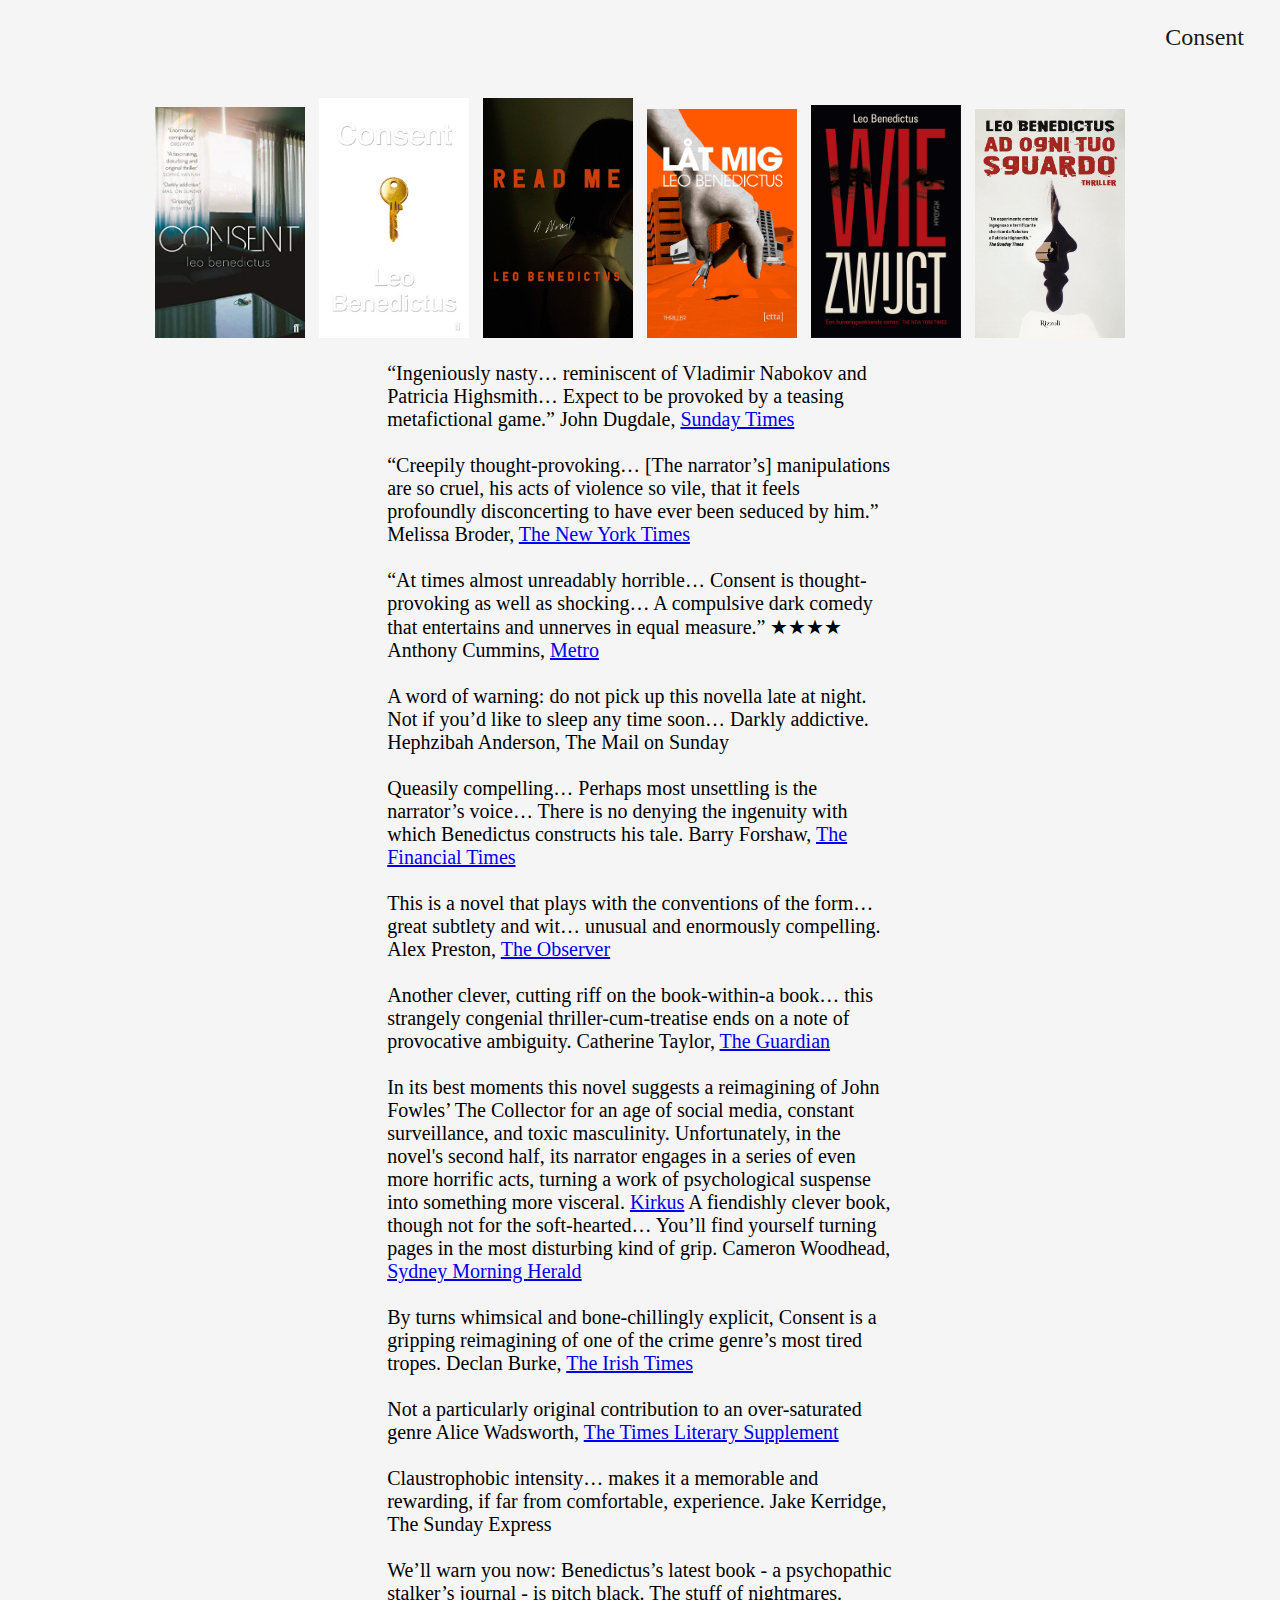
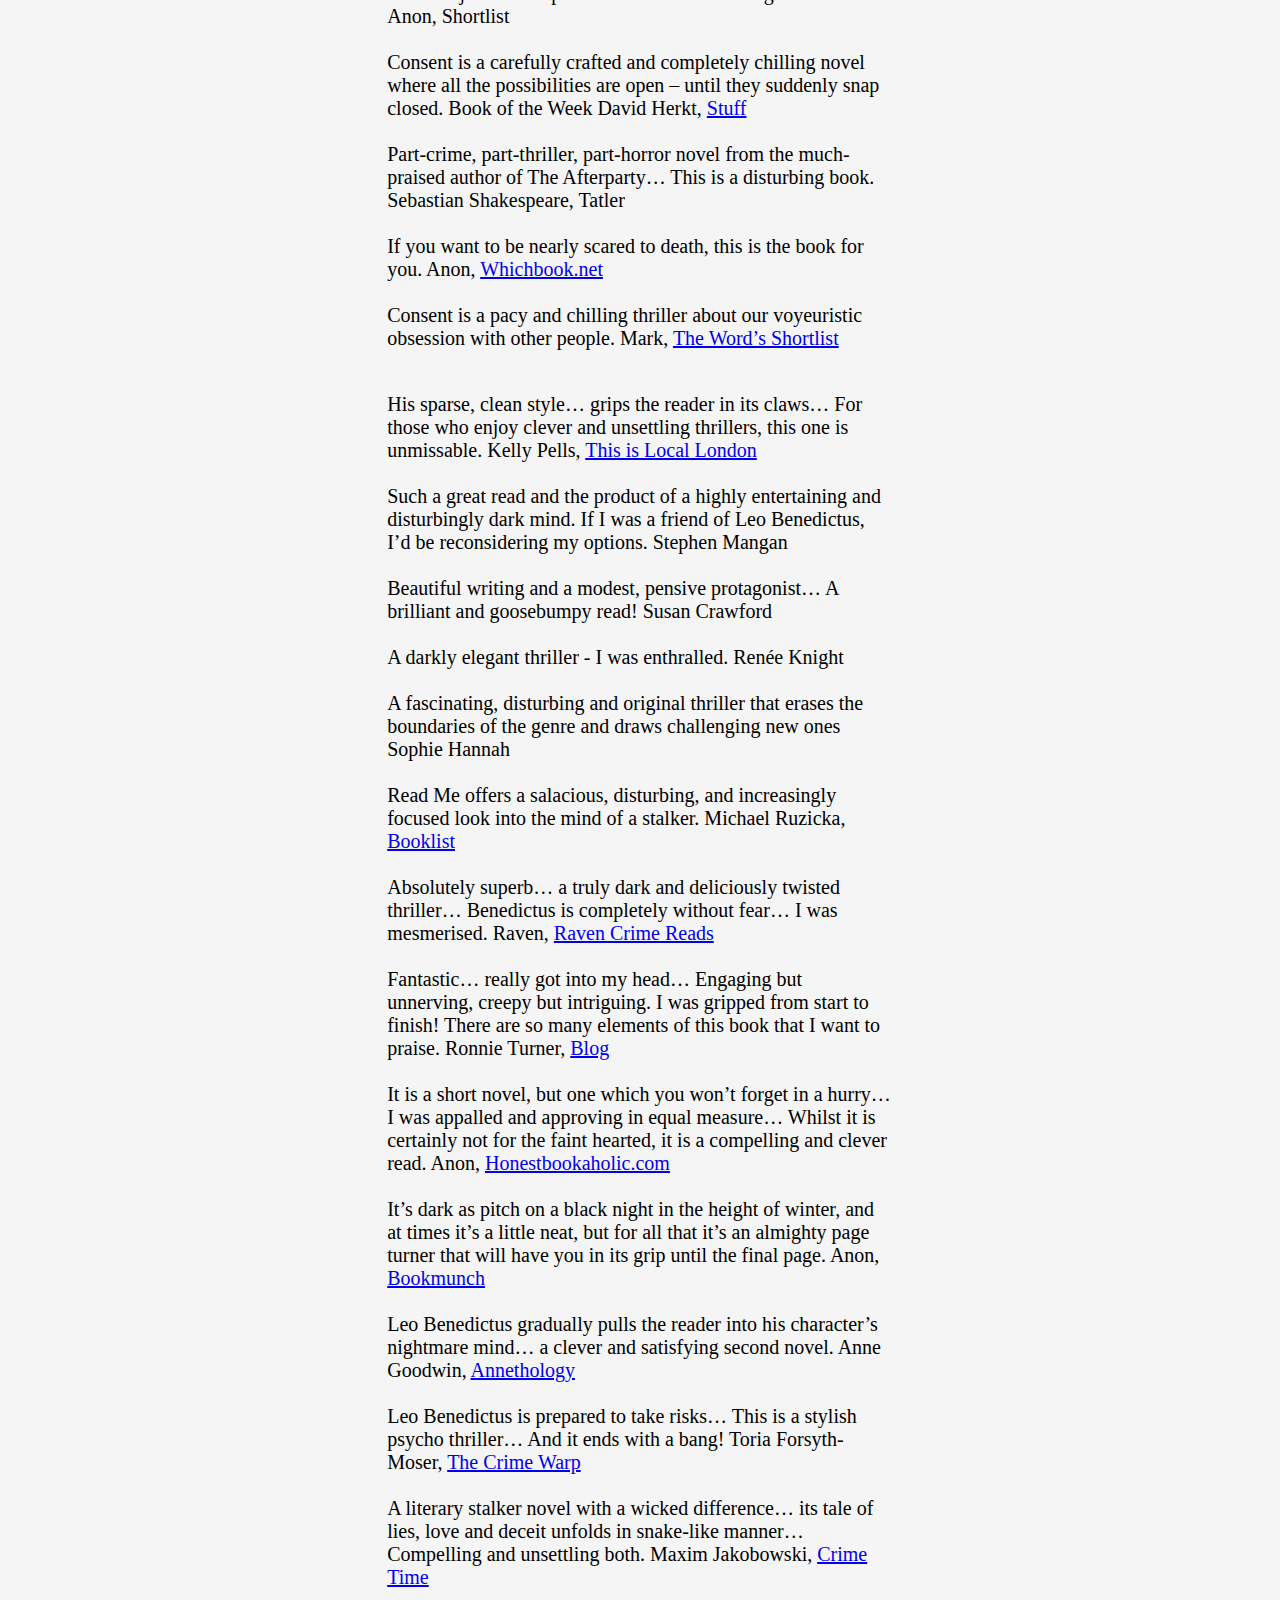
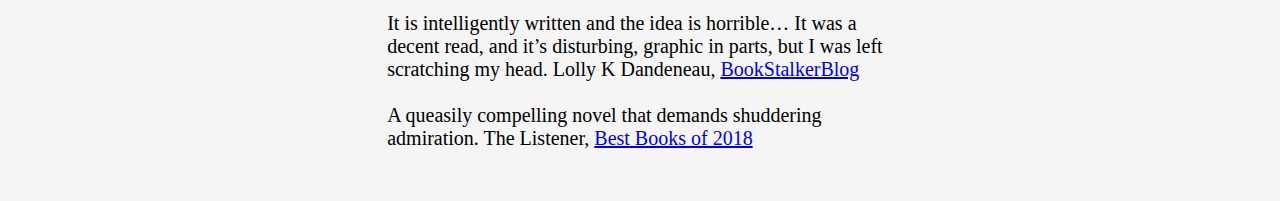
==== commit 2213250a: "adds Kirkus" ====
--- a/index.html
+++ b/index.html
@@ -71,7 +71,10 @@
             Another clever, cutting riff on the book-within-a book… this strangely congenial thriller-cum-treatise ends on a note of provocative ambiguity.
             
                 Catherine Taylor, <a href ="https://web.archive.org/web/20190913131425/https://www.theguardian.com/books/2018/jan/25/consent-leo-benedictus-review?CMP=twt_books_b-gdnbooks">The Guardian</a><br><br>
-            A fiendishly clever book, though not for the soft-hearted… You’ll find yourself turning pages in the most disturbing kind of grip.
+            In its best moments this novel suggests a reimagining of John Fowles’ The Collector for an age of social media, constant surveillance, and toxic masculinity. Unfortunately, in the novel's second half, its narrator engages in a series of even more horrific acts, turning a work of psychological suspense into something more visceral.
+            
+            <a href="https://web.archive.org/web/20230722081122/https://www.kirkusreviews.com/book-reviews/leo-benedictus/read-me/">Kirkus</a>
+                A fiendishly clever book, though not for the soft-hearted… You’ll find yourself turning pages in the most disturbing kind of grip.
             
                 Cameron Woodhead, <a href="https://web.archive.org/web/20190913131425/https://www.smh.com.au/entertainment/books/consent-review-leo-benedictus-psychological-thriller-grips-in-a-disturbing-way-20180226-h0wn7t.html?utm_medium=rss&utm_source=rss_feed">Sydney Morning Herald</a><br><br>
             By turns whimsical and bone-chillingly explicit, Consent is a gripping reimagining of one of the crime genre’s most tired tropes.
--- a/index.css
+++ b/index.css
@@ -8,10 +8,15 @@
 
 .quotes {
     overflow: hidden;
-    margin: 0 15%;
+    margin: 0 auto;
     text-align: left;
     font-size: 20px;
     min-width: 200px;
+    width: 40%;
+
+    @media (max-width: 768px) {
+      width: 90%; /* set the width to 90% for smaller screens */
+    }
 }
 
 .cover {
@@ -96,6 +101,13 @@
 .plain {
     font-family: Garamond;
     text-align: left;
-    margin: 0 15%;
     font-size: 20px;
+    overflow: hidden;
+    margin: 0 auto;
+    min-width: 200px;
+    width: 40%;
+
+    @media (max-width: 768px) {
+      width: 90%; /* set the width to 90% for smaller screens */
+    }
 }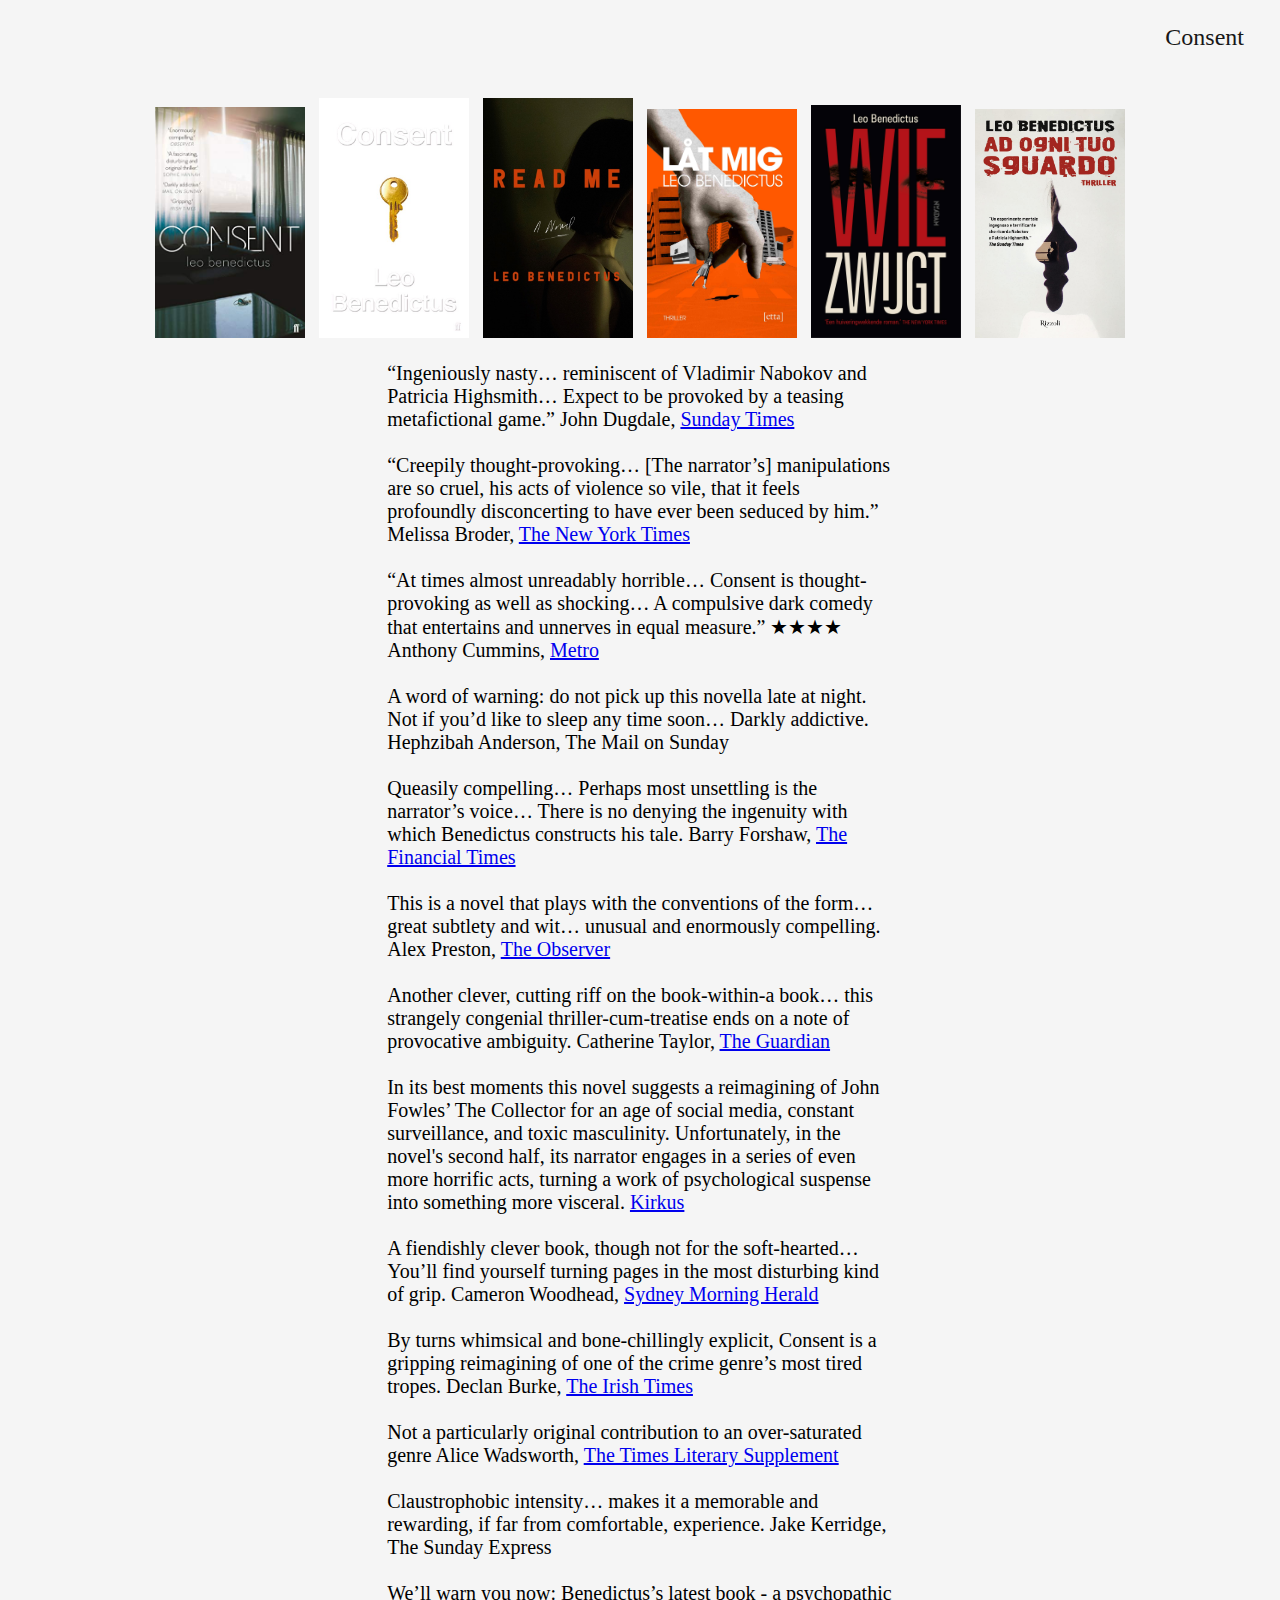
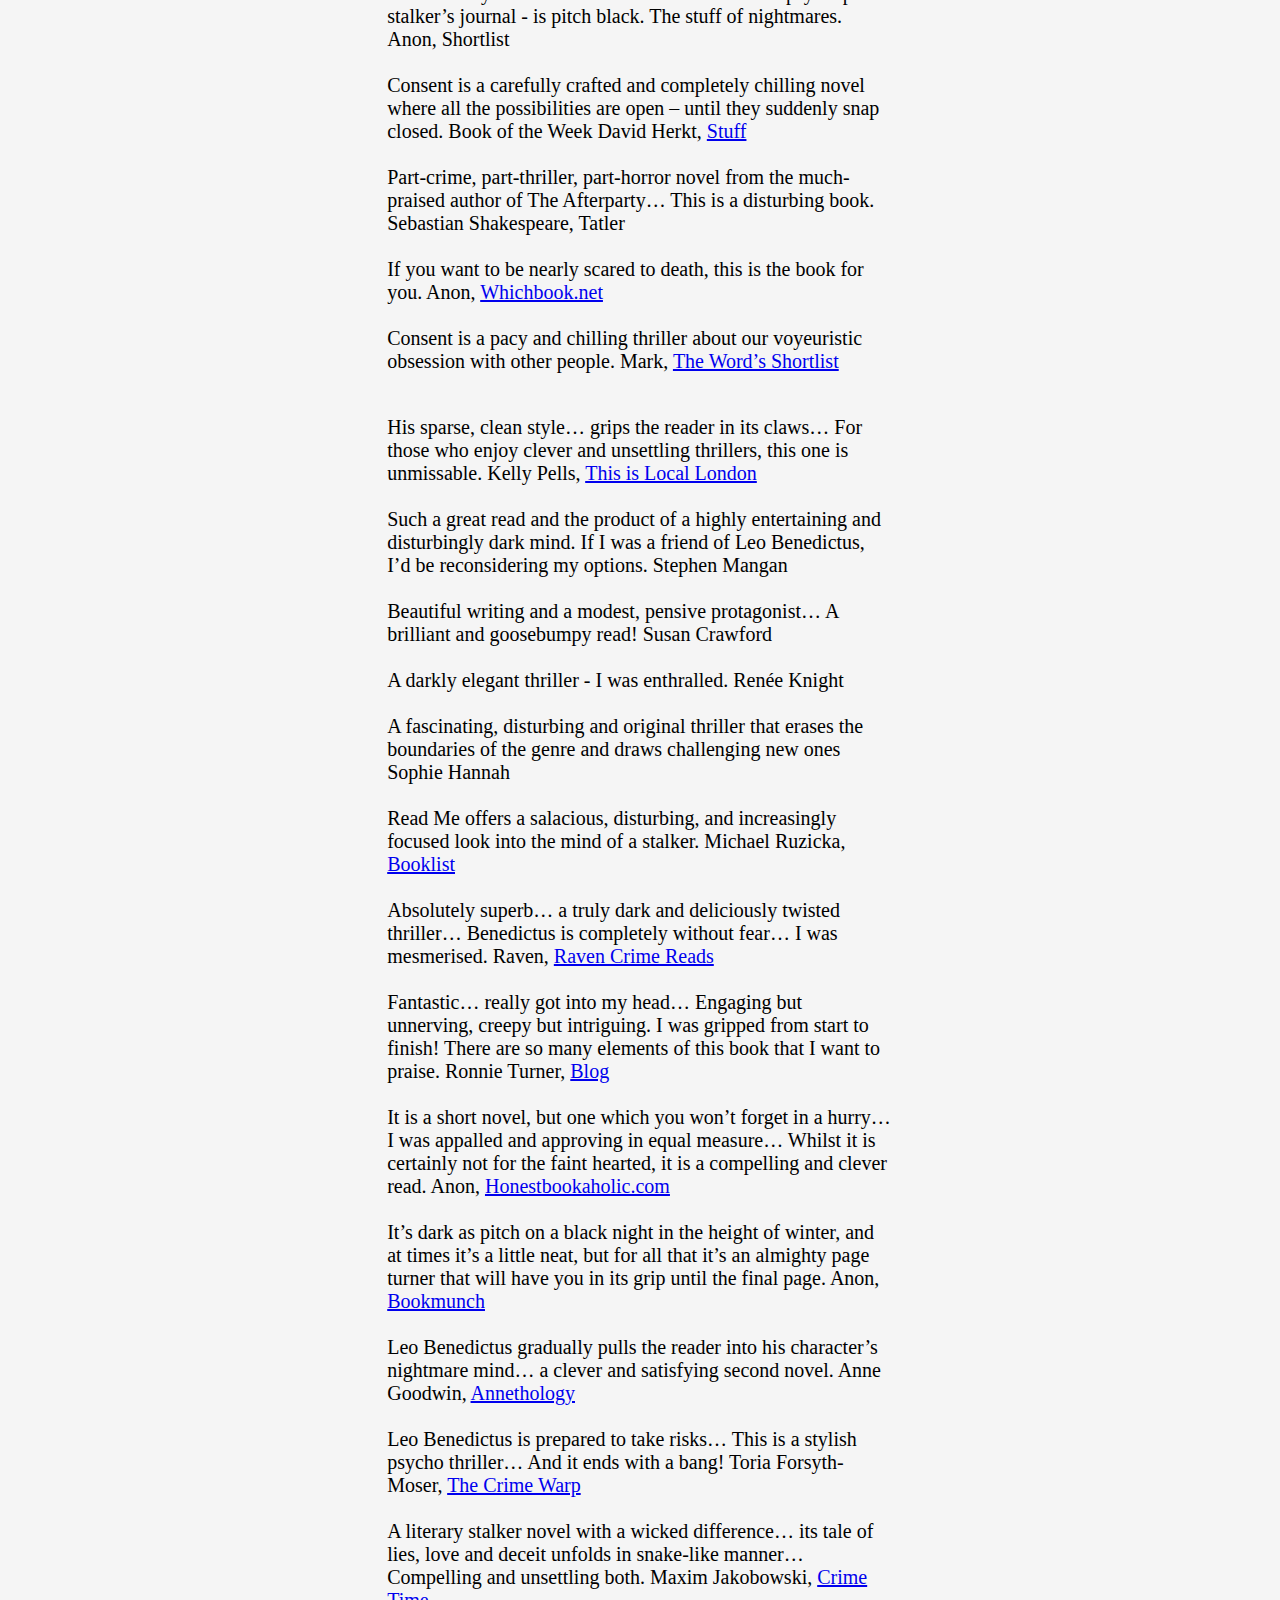
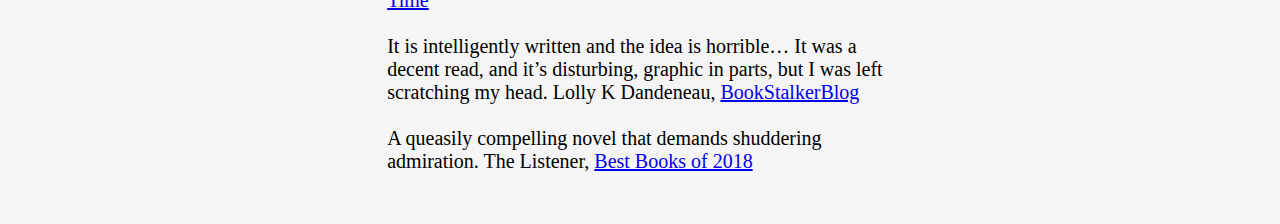
==== commit f4d6fb3d: "adds line break" ====
--- a/index.html
+++ b/index.html
@@ -73,7 +73,7 @@
                 Catherine Taylor, <a href ="https://web.archive.org/web/20190913131425/https://www.theguardian.com/books/2018/jan/25/consent-leo-benedictus-review?CMP=twt_books_b-gdnbooks">The Guardian</a><br><br>
             In its best moments this novel suggests a reimagining of John Fowles’ The Collector for an age of social media, constant surveillance, and toxic masculinity. Unfortunately, in the novel's second half, its narrator engages in a series of even more horrific acts, turning a work of psychological suspense into something more visceral.
             
-            <a href="https://web.archive.org/web/20230722081122/https://www.kirkusreviews.com/book-reviews/leo-benedictus/read-me/">Kirkus</a>
+            <a href="https://web.archive.org/web/20230722081122/https://www.kirkusreviews.com/book-reviews/leo-benedictus/read-me/">Kirkus</a><br><br>
                 A fiendishly clever book, though not for the soft-hearted… You’ll find yourself turning pages in the most disturbing kind of grip.
             
                 Cameron Woodhead, <a href="https://web.archive.org/web/20190913131425/https://www.smh.com.au/entertainment/books/consent-review-leo-benedictus-psychological-thriller-grips-in-a-disturbing-way-20180226-h0wn7t.html?utm_medium=rss&utm_source=rss_feed">Sydney Morning Herald</a><br><br>
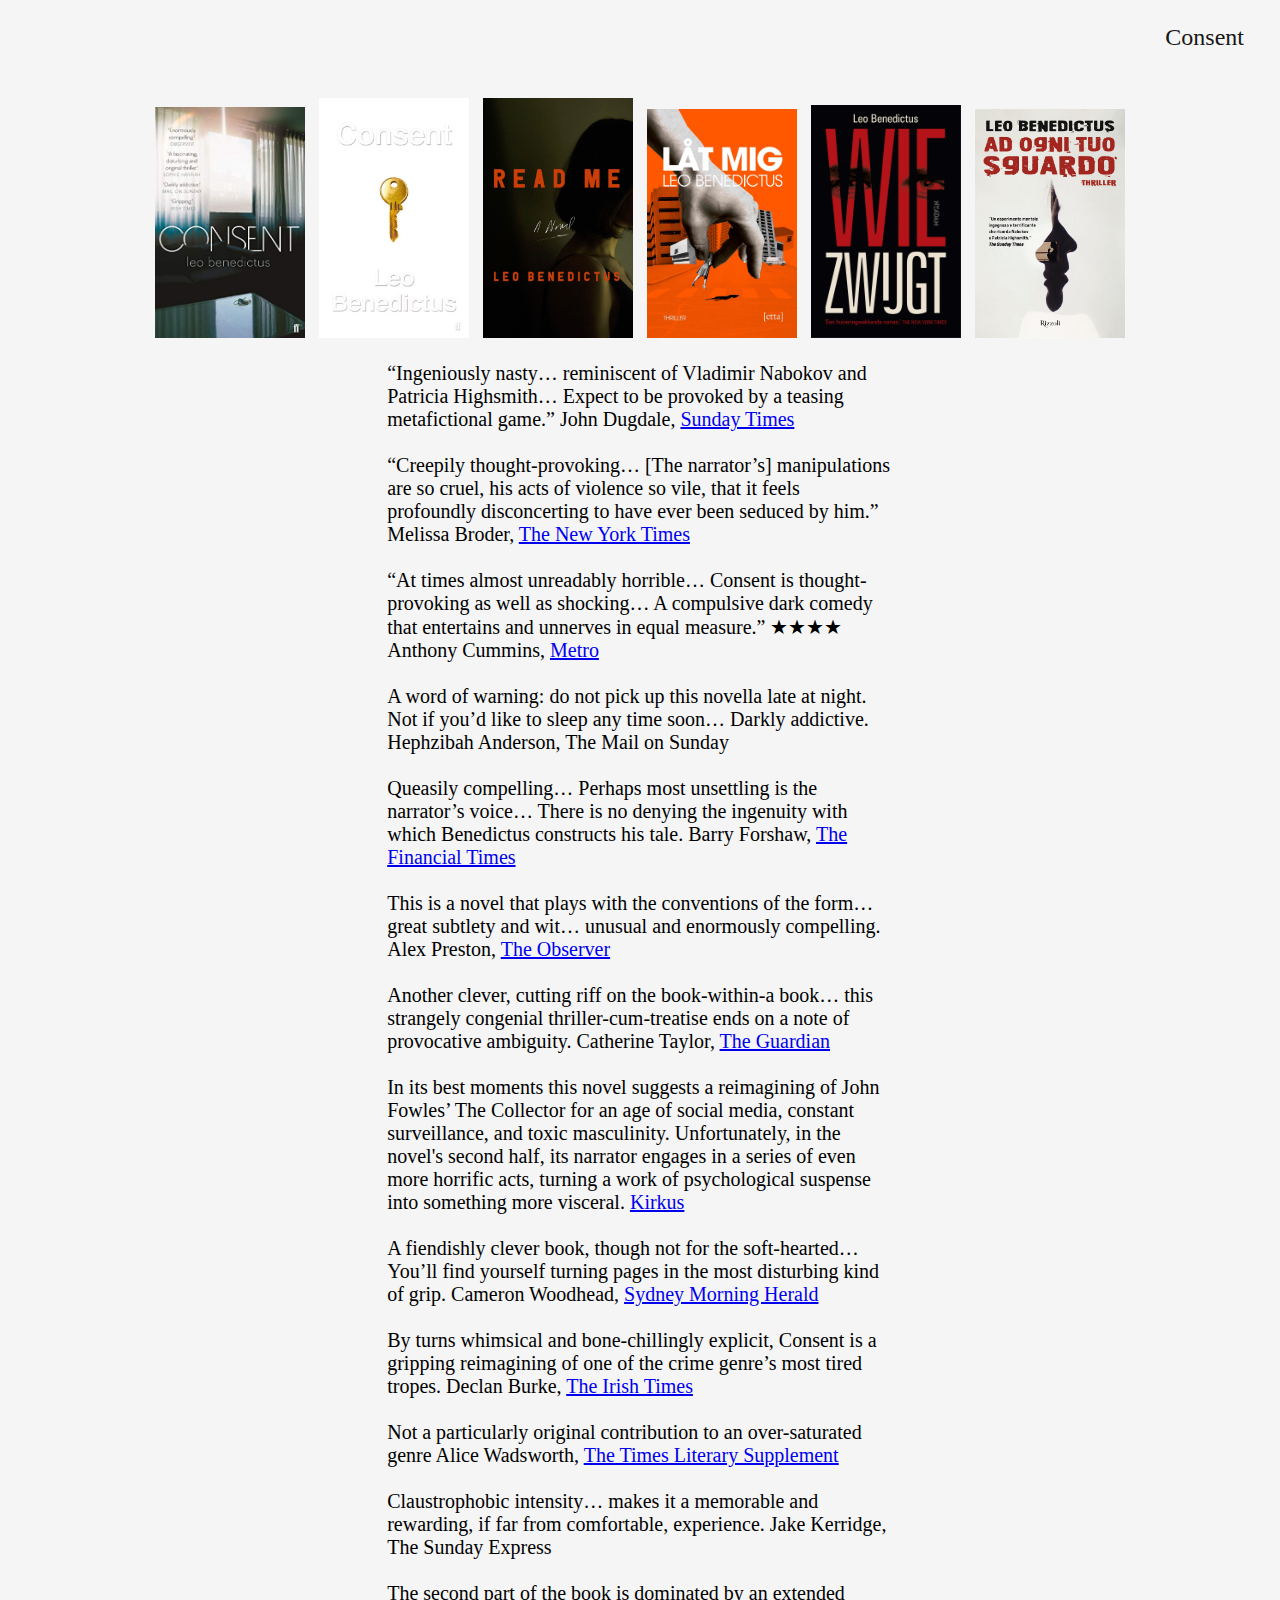
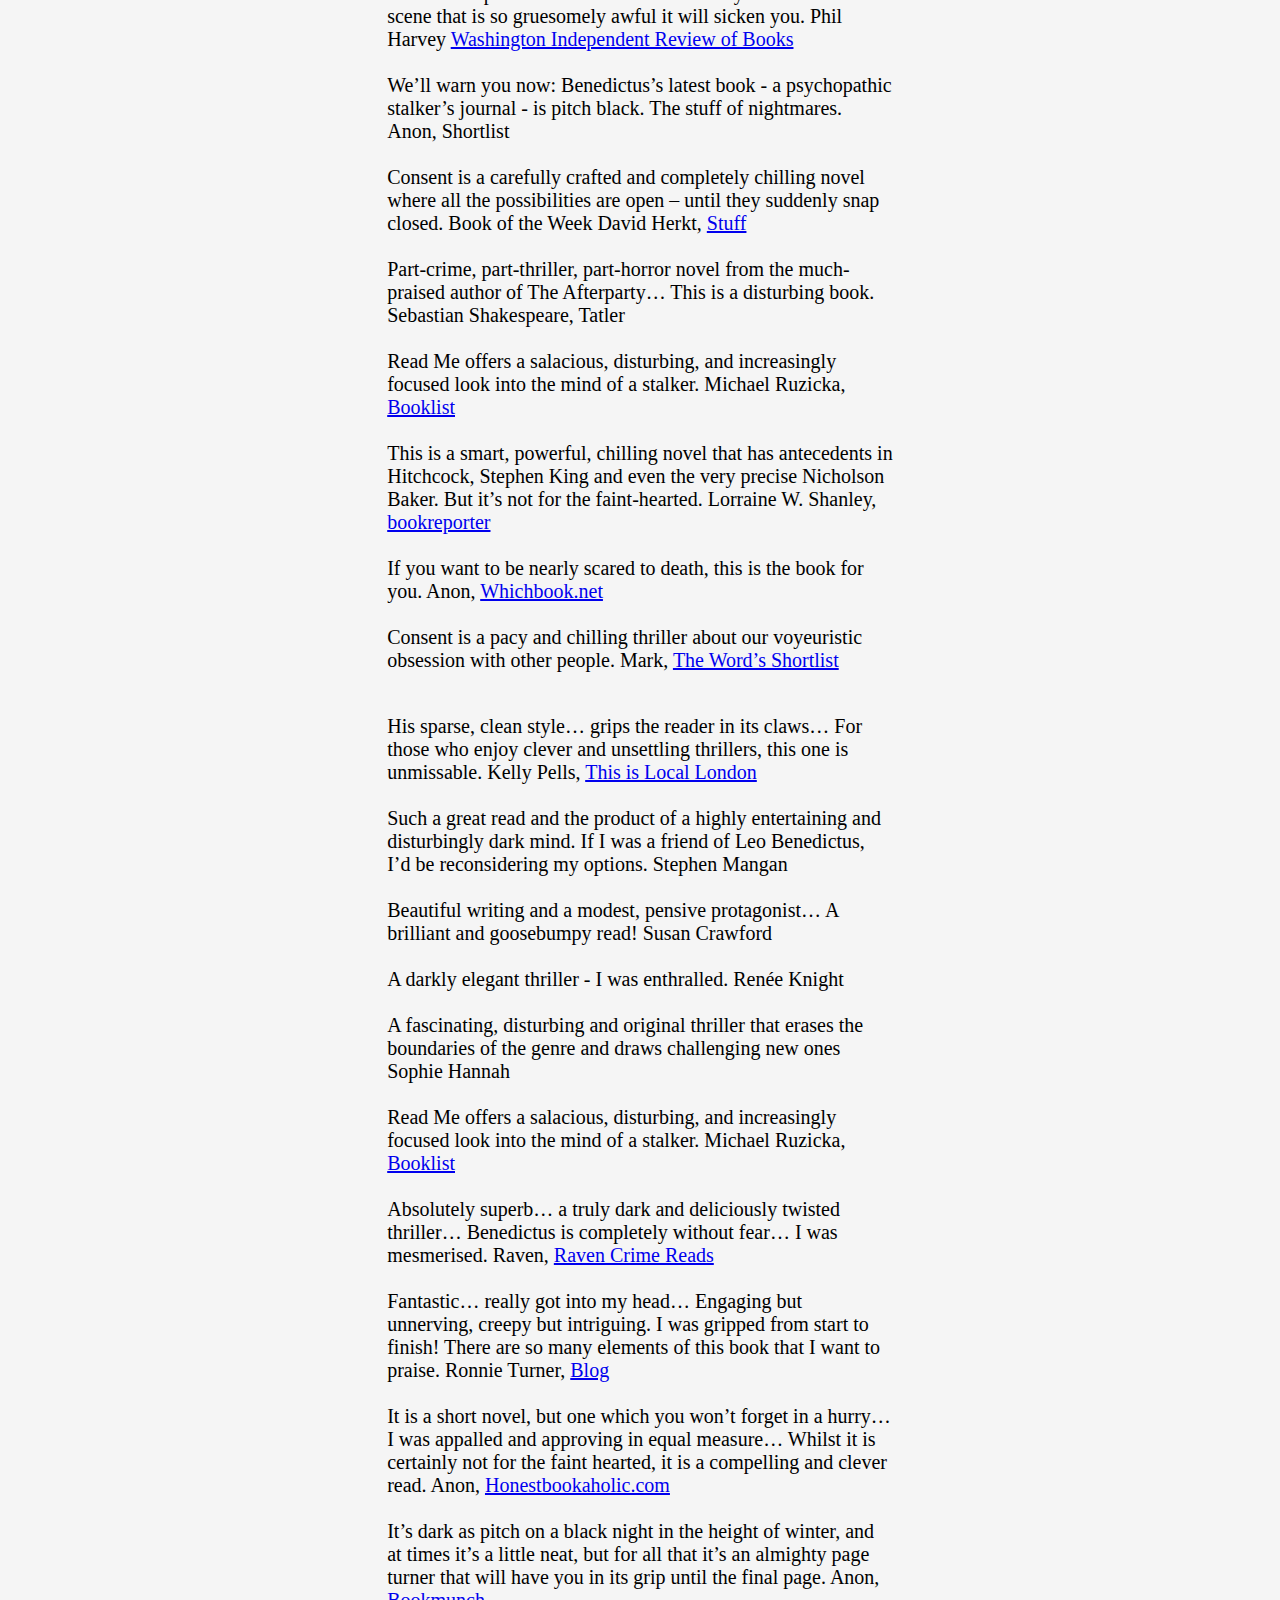
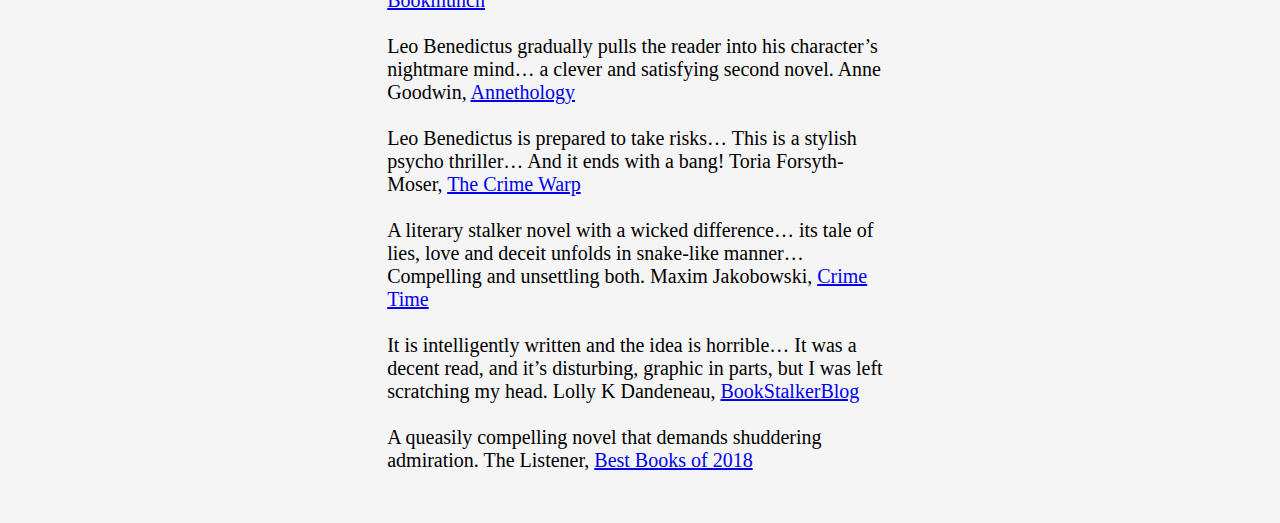
==== commit 1a67b736: "adds WIRB, booklist, bookreporter" ====
--- a/index.html
+++ b/index.html
@@ -86,6 +86,9 @@
             Claustrophobic intensity… makes it a memorable and rewarding, if far from comfortable, experience.
             
                 Jake Kerridge, The Sunday Express<br><br>
+
+            The second part of the book is dominated by an extended scene that is so gruesomely awful it will sicken you. Phil Harvey <a href="https://web.archive.org/web/20230722082228/https://www.washingtonindependentreviewofbooks.com/bookreview/read-me-a-novel">Washington Independent Review of Books</a><br><br>
+            
             We’ll warn you now: Benedictus’s latest book - a psychopathic stalker’s journal - is pitch black. The stuff of nightmares.
             
                 Anon, Shortlist<br><br>
@@ -95,6 +98,11 @@
             Part-crime, part-thriller, part-horror novel from the much-praised author of The Afterparty… This is a disturbing book.
             
                 Sebastian Shakespeare, Tatler<br><br>
+            
+            Read Me offers a salacious, disturbing, and increasingly focused look into the mind of a stalker. Michael Ruzicka, <a href="https://web.archive.org/web/20230722082621/https://www.booklistonline.com/Read-Me-Leo-Benedictus/pid=9497268">Booklist</a><br><br>
+            
+            This is a smart, powerful, chilling novel that has antecedents in Hitchcock, Stephen King and even the very precise Nicholson Baker. But it’s not for the faint-hearted.  Lorraine W. Shanley, <a href="https://web.archive.org/web/20230722082930/https://www.bookreporter.com/reviews/read-me">bookreporter</a><br><br>
+
             If you want to be nearly scared to death, this is the book for you.
             
                 Anon, <a href="https://web.archive.org/web/20190913131425/https://www.whichbook.net/book.aspx?id=12172">Whichbook.net</a><br><br>
